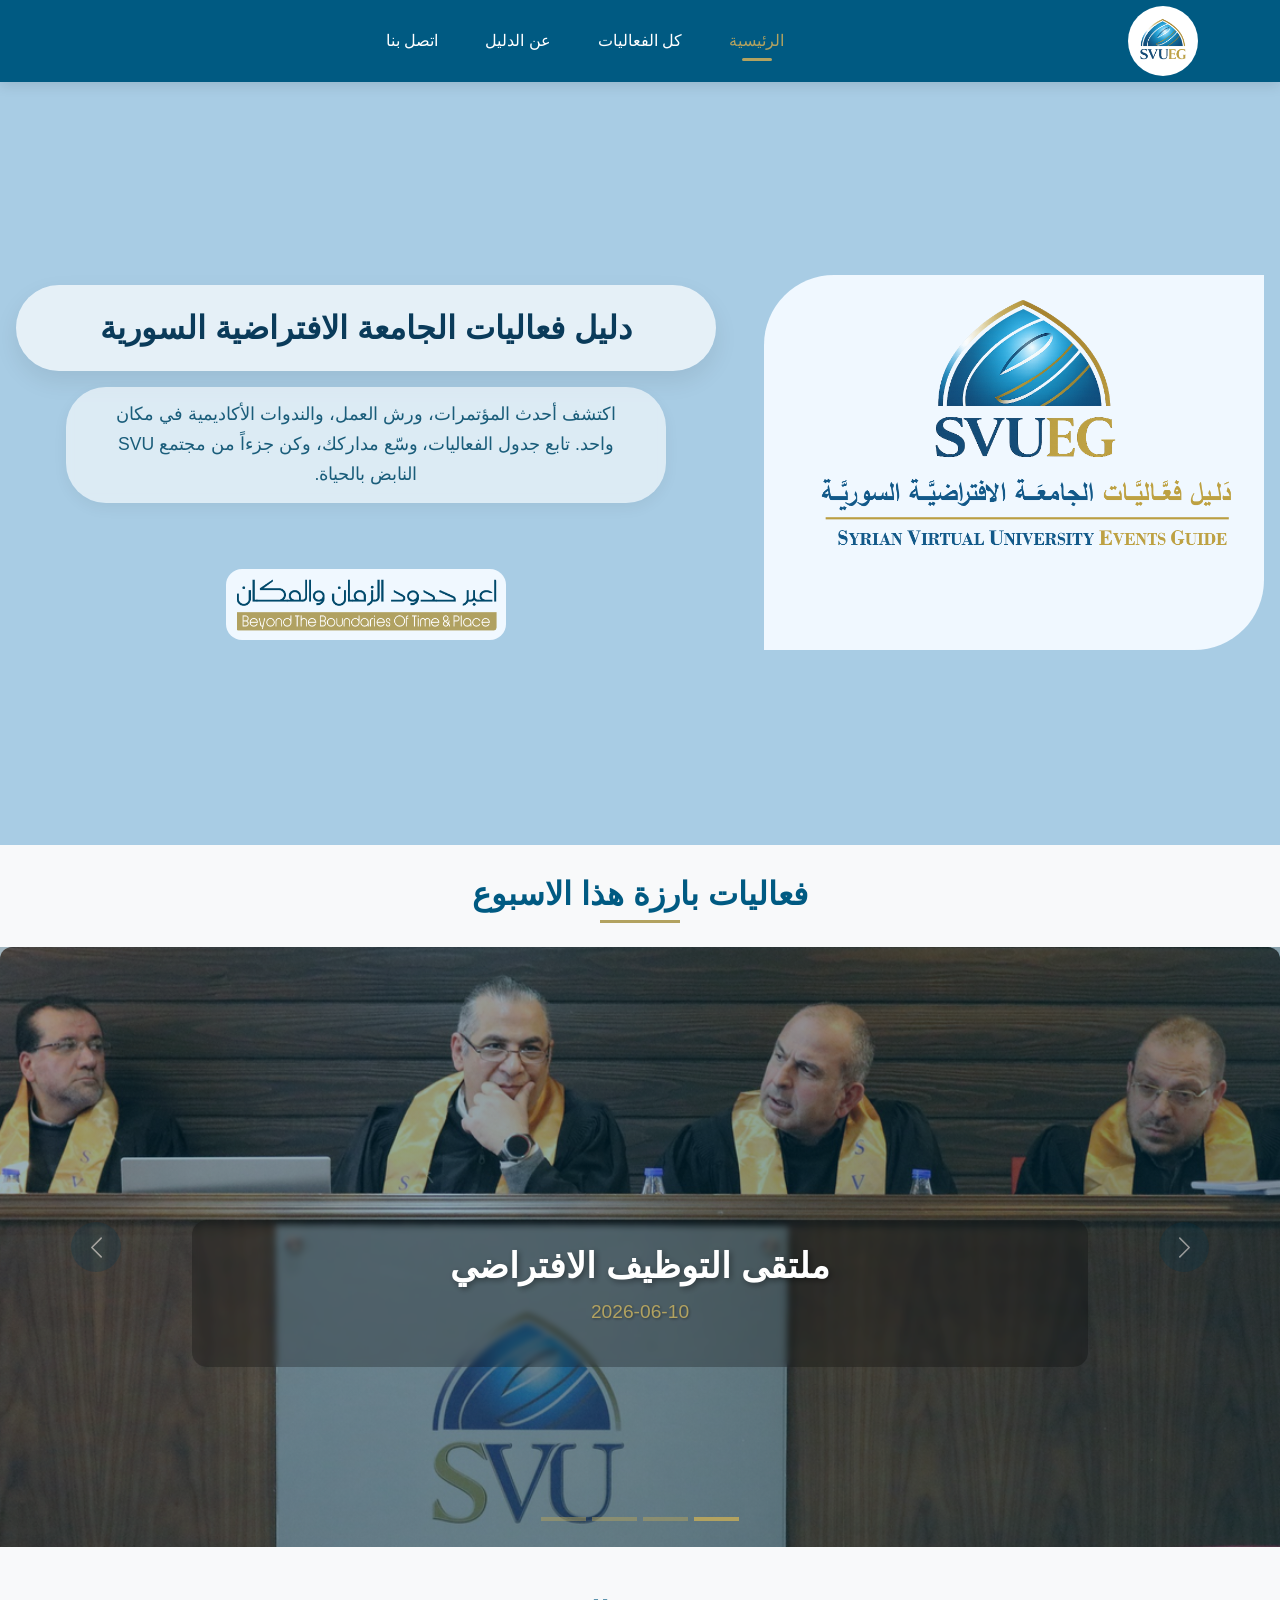
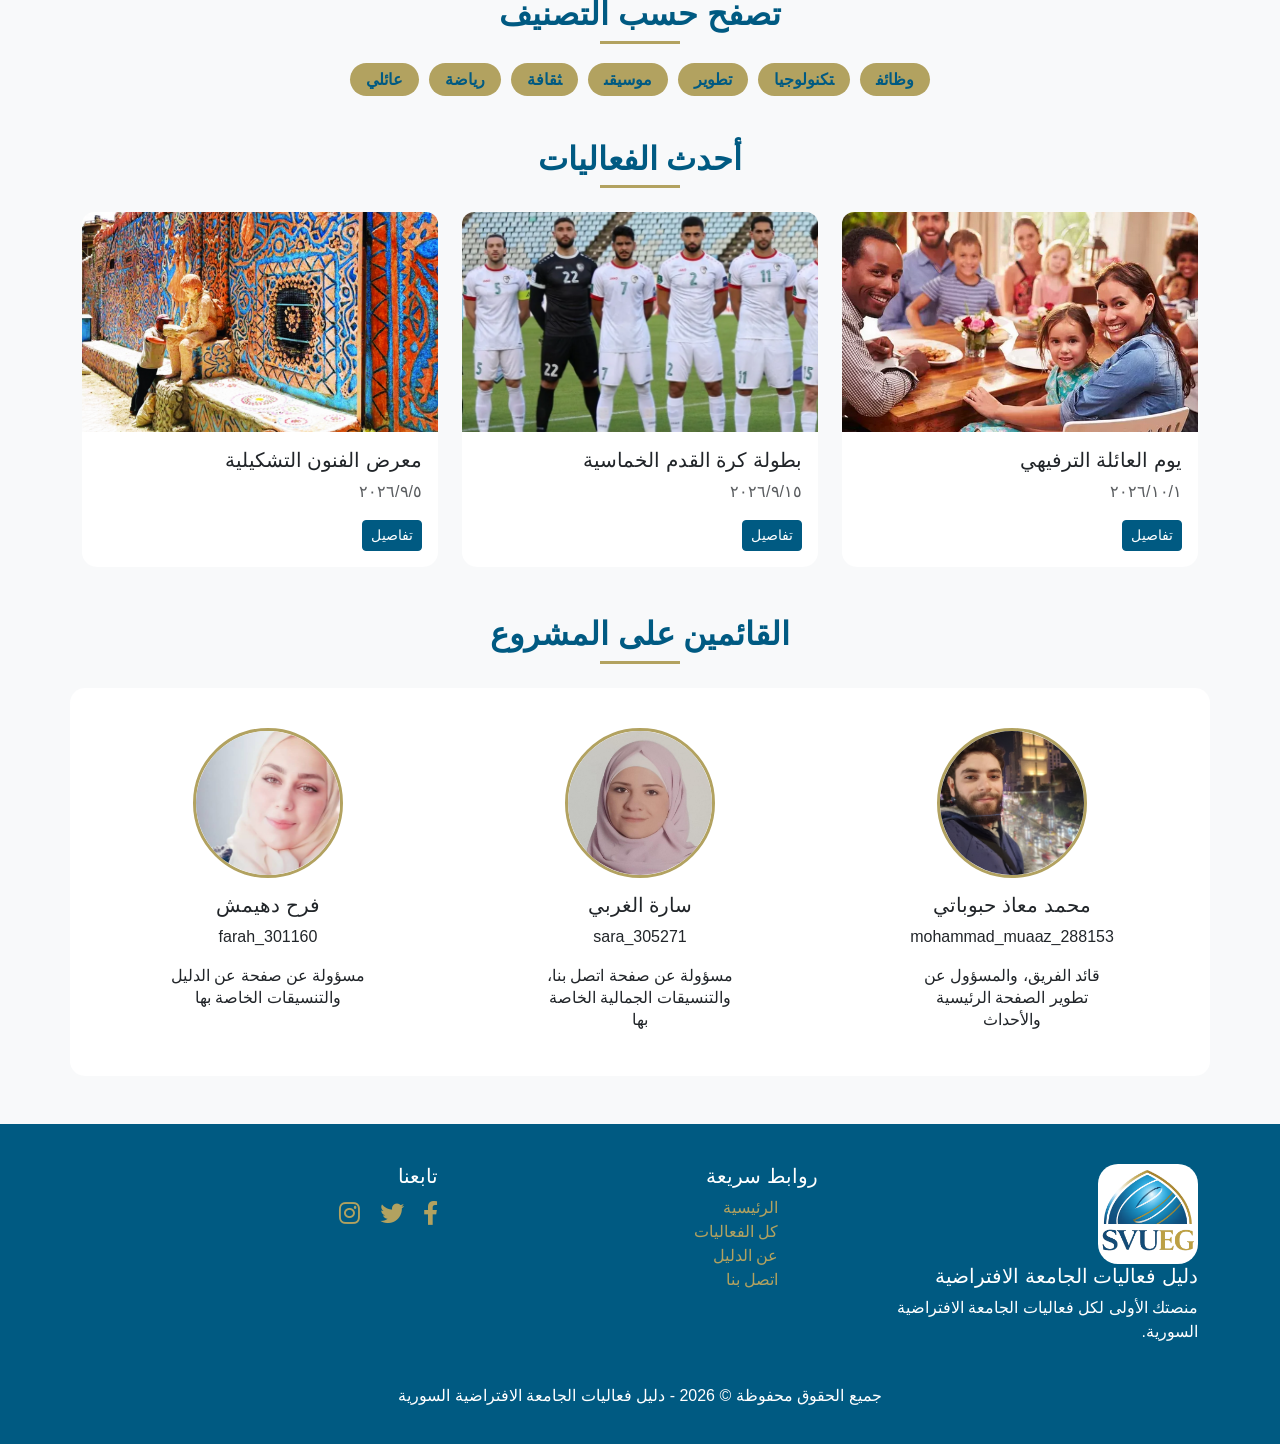
==== index.html @ c6407d6e "Add all project files" ====
<!doctype html>
<html lang="ar" dir="rtl">
  <head>
    <meta charset="UTF-8" />
    <meta name="viewport" content="width=device-width, initial-scale=1.0" />
    <title>دليل فعاليات الجامعة الافتراضية | الرئيسية</title>
    <link rel="icon" href="assets/img/SVUEG.ico" />

    <link
      href="https://cdn.jsdelivr.net/npm/bootstrap@5.3.0-alpha1/dist/css/bootstrap.min.css"
      rel="stylesheet"
    />
    <link
      rel="stylesheet"
      href="https://cdnjs.cloudflare.com/ajax/libs/font-awesome/6.0.0/css/all.min.css"
    />
    <link rel="stylesheet" href="assets/css/styles.css" />
    <style>

      /* style for hero section */
      .hero-fixed-section {
        min-height: 85vh;
        background-color: rgb(168, 204, 228);
        display: flex;
        align-items: center;
        justify-content: center;
        padding: 2rem 1rem;
      }

      .hero-content-wrapper {
        width: 100%;
        max-width: 1400px;
        margin: 0 auto;
        display: flex;
        align-items: center;
        justify-content: center;
        gap: 3rem;
        flex-wrap: wrap;
      }

      .hero-logo-img {
        width: 100%;
        max-width: 500px;
        height: auto;
        object-fit: contain;
        flex-shrink: 0;
        background-color: aliceblue;
        border-top-left-radius: 70px;
        border-bottom-right-radius: 70px;
      }

      .hero-text-container {
        flex: 1;
        min-width: 280px;
        text-align: center;
        display: flex;
        flex-direction: column;
        align-items: center;
      }

      .hero-text-tagline {
        font-size: clamp(1.3rem, 4vw, 2rem);
        font-weight: 700;
        color: #0a3b5a;
        background: rgba(255, 255, 255, 0.7);
        backdrop-filter: blur(8px);
        padding: clamp(0.8rem, 2vw, 1.2rem) clamp(1rem, 3vw, 2rem);
        border-radius: 48px;
        line-height: 1.5;
        margin-bottom: 1rem;
        box-shadow: 0 10px 25px rgba(0, 0, 0, 0.08);
        width: 100%;
      }

      .hero-text-subtitle {
        font-size: clamp(0.85rem, 2.5vw, 1.1rem);
        font-weight: 500;
        color: #1a5d7a;
        background: rgba(255, 255, 255, 0.6);
        backdrop-filter: blur(4px);
        padding: clamp(0.6rem, 1.5vw, 0.8rem) clamp(1rem, 2.5vw, 1.8rem);
        border-radius: 40px;
        line-height: 1.7;
        width: 100%;
        max-width: 600px;
        box-shadow: 0 5px 15px rgba(0, 0, 0, 0.05);
      }

      .hero-slogan-img {
        background-color: aliceblue;
        width: 100%;
        max-width: 280px;
        height: auto;
        margin-top: 50px;
        padding: 0.5rem;
        border-radius: 16px;
      }

      /* responsive for tablets */
      @media (max-width: 992px) {
        .hero-content-wrapper {
          gap: 2rem;
        }
        .hero-logo-img {
          max-width: 380px;
        }
      }

      /* responsive for phones */
      @media (max-width: 768px) {
        .hero-fixed-section {
          min-height: auto;
          padding: 3rem 1rem;
        }
        .hero-content-wrapper {
          flex-direction: column;
          gap: 1.5rem;
        }
        .hero-logo-img {
          max-width: 350px;
        }
        .hero-text-container {
          width: 100%;
        }
        .hero-text-tagline {
          backdrop-filter: blur(4px);
        }
        .hero-slogan-img {
          max-width: 200px;
          margin-top: 30px;
        }
      }

      /* for small phones */
      @media (max-width: 480px) {
        .hero-logo-img {
          max-width: 280px;
        }
        .hero-slogan-img {
          max-width: 160px;
          margin-top: 20px;
        }
      }

      /* for landscape mode */
      @media (max-height: 600px) and (orientation: landscape) {
        .hero-fixed-section {
          min-height: auto;
          padding: 2rem;
        }
        .hero-content-wrapper {
          gap: 1rem;
        }
        .hero-logo-img {
          max-width: 180px;
        }
        .hero-slogan-img {
          margin-top: 15px;
        }
      }
    </style>
  </head>
  
  <body style="padding-top: 80px">
    <header style="position: fixed; z-index: 1000; top: 0; width: 100%">
      <nav class="navbar navbar-expand-lg">
        <div class="container">
          <a class="navbar-brand" href="index.html">
            <div
              style="
                width: 70px;
                height: 70px;
                background: white;
                border-radius: 50%;
                display: flex;
                align-items: center;
                justify-content: center;
              "
            >
              <img
                src="assets/img/SVUEG_Logo1.png"
                alt="شعار الجامعة"
                style="width: 50px"
              />
            </div>
          </a>

          <button
            class="navbar-toggler"
            type="button"
            data-bs-toggle="collapse"
            data-bs-target="#navbarNav"
          >
            <span class="navbar-toggler-icon"></span>
          </button>
          <div class="collapse navbar-collapse" id="navbarNav">
            <ul class="navbar-nav mb-2 mb-lg-0">
              <li class="nav-item">
                <a class="nav-link active" href="index.html">الرئيسية</a>
              </li>
              <li class="nav-item">
                <a class="nav-link" href="events.html">كل الفعاليات</a>
              </li>
              <li class="nav-item">
                <a class="nav-link" href="about.html">عن الدليل</a>
              </li>
              <li class="nav-item">
                <a class="nav-link" href="contact.html">اتصل بنا</a>
              </li>
            </ul>
          </div>
        </div>
      </nav>
    </header>

    <main>
      <!-- hero section with logo and text -->
      <section class="hero-fixed-section">
        <div class="hero-content-wrapper">
          <img
            src="assets/img/SVUEG_MainLogo.png"
            alt="شعار الجامعة"
            class="hero-logo-img"
          />

          <div class="hero-text-container">
            <p class="hero-text-tagline">
              دليل فعاليات الجامعة الافتراضية السورية
            </p>
            <p class="hero-text-subtitle">
              اكتشف أحدث المؤتمرات، ورش العمل، والندوات الأكاديمية في مكان واحد.
              تابع جدول الفعاليات، وسّع مداركك، وكن جزءاً من مجتمع SVU النابض
              بالحياة.
            </p>
            <img
              class="hero-slogan-img"
              src="assets/img/slogn.png"
              alt="شعار اعبر حدود الزمان والمكان"
            />
          </div>
        </div>
      </section>
      

      <!-- slider for featured events -->
      <section class="hero-slider-section" style="margin-top: 30px">
        <h2 class="section-title text-center mb-4">
          فعاليات بارزة هذا الاسبوع
        </h2>

        <div id="eventsCarousel" class="carousel slide" data-bs-ride="carousel">
          <div class="carousel-indicators" id="sliderIndicators"></div>
          <div class="carousel-inner" id="sliderItems"></div>
          <button
            class="carousel-control-prev"
            type="button"
            data-bs-target="#eventsCarousel"
            data-bs-slide="prev"
          >
            <span class="carousel-control-prev-icon" aria-hidden="true"></span>
          </button>
          <button
            class="carousel-control-next"
            type="button"
            data-bs-target="#eventsCarousel"
            data-bs-slide="next"
          >
            <span class="carousel-control-next-icon" aria-hidden="true"></span>
          </button>
        </div>
      </section>

      <!-- category badges section -->
      <section class="container my-5">
        <h2 class="section-title text-center mb-4">تصفح حسب التصنيف</h2>
        <div class="text-center" id="categoriesBadges"></div>
      </section>

      <!-- latest events grid -->
      <section class="container my-5">
        <h2 class="section-title text-center mb-4">أحدث الفعاليات</h2>
        <div class="row g-4" id="latestEventsGrid"></div>
      </section>

      <section class="container my-5">
        <h2 class="section-title text-center mb-4">القائمين على المشروع</h2>
        <div class="row g-4">
           
      <div class="card mt-4 p-4">
        <div class="row text-center mt-3">
          <div class="col-md-4">
            <img
              src="assets/img/partners/mohammad_muaaz_288153.png"
              alt="mohammad_muaaz img"
              class="team-img"
            />
            <h5>محمد معاذ حبوباتي</h5>
            <p>mohammad_muaaz_288153</p>
            <p
              style="
                line-height: 1.4;
                max-width: 200px;
                margin: 0 auto;
                margin-bottom: 20px;
              "
            >
              قائد الفريق، والمسؤول عن تطوير الصفحة الرئيسية والأحداث
            </p>
          </div>

          <div class="col-md-4">
            <img
              src="assets/img/partners/sara_305271.jpg"
              alt="sara img"
              class="team-img"
            />
            <h5>سارة الغربي</h5>
            <p>sara_305271</p>
            <p
              style="
                line-height: 1.4;
                max-width: 200px;
                margin: 0 auto;
                margin-bottom: 20px;
              "
            >
              مسؤولة عن صفحة اتصل بنا، والتنسيقات الجمالية الخاصة بها
            </p>
          </div>

          <div class="col-md-4">
            <img
              src="assets/img/partners/farah_301160.jpg"
              alt="farah img"
              class="team-img"
            />
            <h5>فرح دهيمش</h5>
            <p>farah_301160</p>
            <p
              style="
                line-height: 1.4;
                max-width: 200px;
                margin: 0 auto;
                margin-bottom: 20px;
              "
            >
              مسؤولة عن صفحة عن الدليل والتنسيقات الخاصة بها
            </p>
          </div>
        </div>
      </div>

        </div>
      </section>
      
    </main>

    <!-- footer -->
    <footer class="footer mt-auto">
      <div class="container">
        <div class="row">
          <div class="col-md-4">
            <img
              src="./assets/img/SVUEG_Logo.png"
              alt="SVUEG_Logo"
              style="height: 100px; border-radius: 20%"
            />
            <h5>دليل فعاليات الجامعة الافتراضية</h5>
            <p>منصتك الأولى لكل فعاليات الجامعة الافتراضية السورية.</p>
          </div>
          <div class="col-md-4">
            <h5>روابط سريعة</h5>
            <ul class="list-unstyled">
              <li><a href="index.html">الرئيسية</a></li>
              <li><a href="events.html">كل الفعاليات</a></li>
              <li><a href="about.html">عن الدليل</a></li>
              <li><a href="contact.html">اتصل بنا</a></li>
            </ul>
          </div>
          <div class="col-md-4">
            <h5>تابعنا</h5>
            <div class="social-icons">
              <a href="#"><i class="fab fa-facebook-f"></i></a>
              <a href="#"><i class="fab fa-twitter"></i></a>
              <a href="#"><i class="fab fa-instagram"></i></a>
            </div>
          </div>
        </div>
        <div class="footer-bottom text-center mt-4">
          <p>
            جميع الحقوق محفوظة © 2026 - دليل فعاليات الجامعة الافتراضية السورية
          </p>
        </div>
      </div>
    </footer>

    <script src="https://cdn.jsdelivr.net/npm/bootstrap@5.3.0-alpha1/dist/js/bootstrap.bundle.min.js"></script>
    <script src="https://code.jquery.com/jquery-3.6.0.min.js"></script>
    <script src="assets/js/main.js"></script>
    <script>
      // load everything when page ready
      $(document).ready(() => {
        if (typeof loadSliderAndLatestEvents === "function")
          loadSliderAndLatestEvents();
        if (typeof loadCategories === "function") loadCategories();
      });
    </script>

    <!-- scroll to top button -->
    <div
      id="backBtn"
      onclick="window.scrollTo(0, 0)"
      style="
        z-index: 100;
        position: fixed;
        bottom: 30px;
        left: 30px;
        width: 50px;
        height: 50px;
        background: #0a3b5a;
        color: white;
        border-radius: 50%;
        display: none;
        align-items: center;
        justify-content: center;
        cursor: pointer;
        font-size: 30px;
      "
    >
      ↑
    </div>

    <script>
      // show/hide scroll button
      var btn = document.getElementById("backBtn");

      window.onscroll = function () {
        if (document.documentElement.scrollTop > 300) {
          btn.style.display = "flex";
        } else {
          btn.style.display = "none";
        }
      };
    </script>
  </body>
</html>
---- assets/css/styles.css ----
:root {
  --primary-color: #005a82;
  --accent-color: #b2a260;
  --text-light: #ffffff;
  --text-dark: #333333;
  --bg-light: #f8f9fa;
}

body {
  font-family: "Tajawal", "Segoe UI", sans-serif;
  color: var(--text-dark);
  background-color: var(--bg-light);
  display: flex;
  flex-direction: column;
  min-height: 100vh;
}

.navbar {
  background-color: var(--primary-color);
  box-shadow: 0 4px 12px rgba(0, 0, 0, 0.1);
  padding: 6px 0;
}

.navbar .container {
  position: relative;
  display: flex;
  align-items: center;
  justify-content: space-between;
}

.navbar-collapse {
  flex-grow: 1;
  display: flex;
  justify-content: center;
}

@media (min-width: 992px) {
  .navbar-nav {
    display: flex;
    justify-content: center;
    gap: 5px;
  }

  .navbar-nav.ms-auto {
    margin-right: 0 !important;
  }
}

.navbar-nav {
  gap: 15px;
}

@media (min-width: 992px) {
  .navbar-nav {
    gap: 15px;
  }
}

.navbar-brand {
  margin: 0;
  padding: 0;
}

.navbar-brand img {
  transition: transform 0.3s ease;
}

.navbar-brand img:hover {
  transform: scale(1.05);
}

.navbar-brand,
.nav-link {
  color: var(--text-light) !important;
  font-weight: 500;
  transition: color 0.3s ease;
}

.nav-link {
  padding: 8px 16px !important;
  border-radius: 8px;
  position: relative;
}

.nav-link:hover,
.nav-link.active {
  color: var(--accent-color) !important;
}

.nav-link.active::after {
  content: "";
  position: absolute;
  bottom: 0;
  right: 50%;
  transform: translateX(50%);
  width: 30px;
  height: 3px;
  background-color: var(--accent-color);
  border-radius: 2px;
}

.navbar-toggler {
  border-color: var(--accent-color);
  background-color: transparent;
  position: relative;
  z-index: 10;
}

.navbar-toggler-icon {
  background-image: url("data:image/svg+xml,%3csvg xmlns='http://www.w3.org/2000/svg' viewBox='0 0 30 30'%3e%3cpath stroke='%23b2a260' stroke-linecap='round' stroke-miterlimit='10' stroke-width='2' d='M4 7h22M4 15h22M4 23h22'/%3e%3c/svg%3e");
}

.navbar-toggler:focus {
  box-shadow: 0 0 0 2px var(--accent-color);
}

@media (max-width: 991px) {
  .navbar-collapse {
    margin-top: 15px;
    padding-top: 10px;
    border-top: 1px solid rgba(255, 255, 255, 0.2);
    text-align: center;
  }

  .navbar-nav {
    gap: 5px;
    text-align: center;
  }

  .nav-link {
    text-align: center;
    padding: 12px !important;
    display: inline-block;
  }

  .nav-link.active::after {
    display: none;
  }

  .navbar-collapse {
    justify-content: center;
  }
}

.section-title {
  color: var(--primary-color);
  font-weight: 700;
  position: relative;
  padding-bottom: 10px;
}

.section-title:after {
  content: "";
  position: absolute;
  bottom: 0;
  right: 50%;
  transform: translateX(50%);
  width: 80px;
  height: 3px;
  background-color: var(--accent-color);
}

.btn-primary {
  background-color: var(--primary-color);
  border-color: var(--primary-color);
}

.btn-primary:hover {
  background-color: #002a3a;
  border-color: #002a3a;
}

.text-gold {
  color: var(--accent-color);
}

.card {
  border: none;
  border-radius: 15px;
  transition:
    transform 0.3s ease,
    box-shadow 0.3s ease;
}

.card:hover {
  transform: translateY(-5px);
  box-shadow: 0 12px 20px rgba(0, 0, 0, 0.1);
}

.event-card img,
.carousel-item img {
  object-fit: cover;
  height: 220px;
  width: 100%;
  border-radius: 12px 12px 0 0;
}

.footer {
  background-color: var(--primary-color);
  color: var(--text-light);
  padding: 40px 0 20px;
  margin-top: 50px;
}

.footer a {
  color: var(--accent-color);
  text-decoration: none;
}

.footer a:hover {
  color: #d4c28c;
}

.social-icons a {
  display: inline-block;
  margin-left: 15px;
  font-size: 1.5rem;
}

.badge-category {
  background-color: var(--accent-color);
  color: var(--primary-color);
  font-weight: bold;
  padding: 8px 16px;
  margin: 5px;
  border-radius: 30px;
  cursor: pointer;
  transition: all 0.2s;
}

.badge-category:hover {
  background-color: var(--primary-color);
  color: var(--accent-color);
}

.hero-slider-section {
  margin-bottom: 2rem;
}

.carousel {
  height: 600px;
  max-height: 70vh;
}

.carousel-item {
  position: relative;
  height: 600px;
  max-height: 70vh;
}

.carousel-item img {
  height: 100%;
  width: 100%;
  object-fit: cover;
}

.carousel-item::before {
  content: "";
  position: absolute;
  top: 0;
  left: 0;
  right: 0;
  bottom: 0;
  background: linear-gradient(
    135deg,
    rgba(0, 53, 76, 0.35) 0%,
    rgba(0, 53, 76, 0.5) 100%
  );
  z-index: 1;
  border-radius: 0;
}

.carousel-item img {
  filter: brightness(0.95) contrast(1.05);
}

.carousel-caption {
  z-index: 2;
  bottom: 30%;
  text-align: center;
  background: rgba(0, 0, 0, 0.25);
  backdrop-filter: blur(3px);
  border-radius: 15px;
  padding: 25px 35px;
  max-width: 70%;
  margin: 0 auto;
  left: 15%;
  right: 15%;
}

.carousel-caption h3 {
  font-size: 2.2rem;
  font-weight: 700;
  color: #ffffff;
  text-shadow: 2px 2px 6px rgba(0, 0, 0, 0.4);
  margin-bottom: 10px;
}

.carousel-caption p {
  font-size: 1.2rem;
  color: var(--accent-color);
  font-weight: 500;
  text-shadow: 1px 1px 3px rgba(0, 0, 0, 0.4);
}

.carousel-indicators button {
  background-color: var(--accent-color) !important;
  width: 45px !important;
  height: 4px !important;
  border-radius: 5px;
  margin: 0 5px;
}

.carousel-control-prev-icon,
.carousel-control-next-icon {
  background-color: rgba(0, 53, 76, 0.5);
  border-radius: 50%;
  padding: 25px;
  background-size: 50%;
}

.carousel-control-prev-icon:hover,
.carousel-control-next-icon:hover {
  background-color: rgba(178, 162, 96, 0.7);
}

@media (max-width: 768px) {
  .carousel,
  .carousel-item {
    height: 400px;
    max-height: 50vh;
  }

  .carousel-caption {
    padding: 12px 18px;
    max-width: 90%;
    left: 5%;
    right: 5%;
    bottom: 25%;
  }

  .carousel-caption h3 {
    font-size: 1.3rem;
  }

  .carousel-caption p {
    font-size: 0.9rem;
  }

  .carousel-control-prev-icon,
  .carousel-control-next-icon {
    padding: 15px;
  }
}

@media (max-width: 480px) {
  .carousel,
  .carousel-item {
    height: 300px;
    max-height: 45vh;
  }

  .carousel-caption {
    padding: 8px 12px;
  }

  .carousel-caption h3 {
    font-size: 1rem;
  }

  .carousel-caption p {
    font-size: 0.8rem;
  }
}

.team-img {
  width: 150px;
  height: 150px;
  border-radius: 50%;
  object-fit: cover;
  border: 3px solid var(--accent-color);
  margin-bottom: 15px;
  transition: transform 0.3s ease;
}

.team-img:hover {
  transform: scale(1.05);
  border-color: var(--primary-color);
}
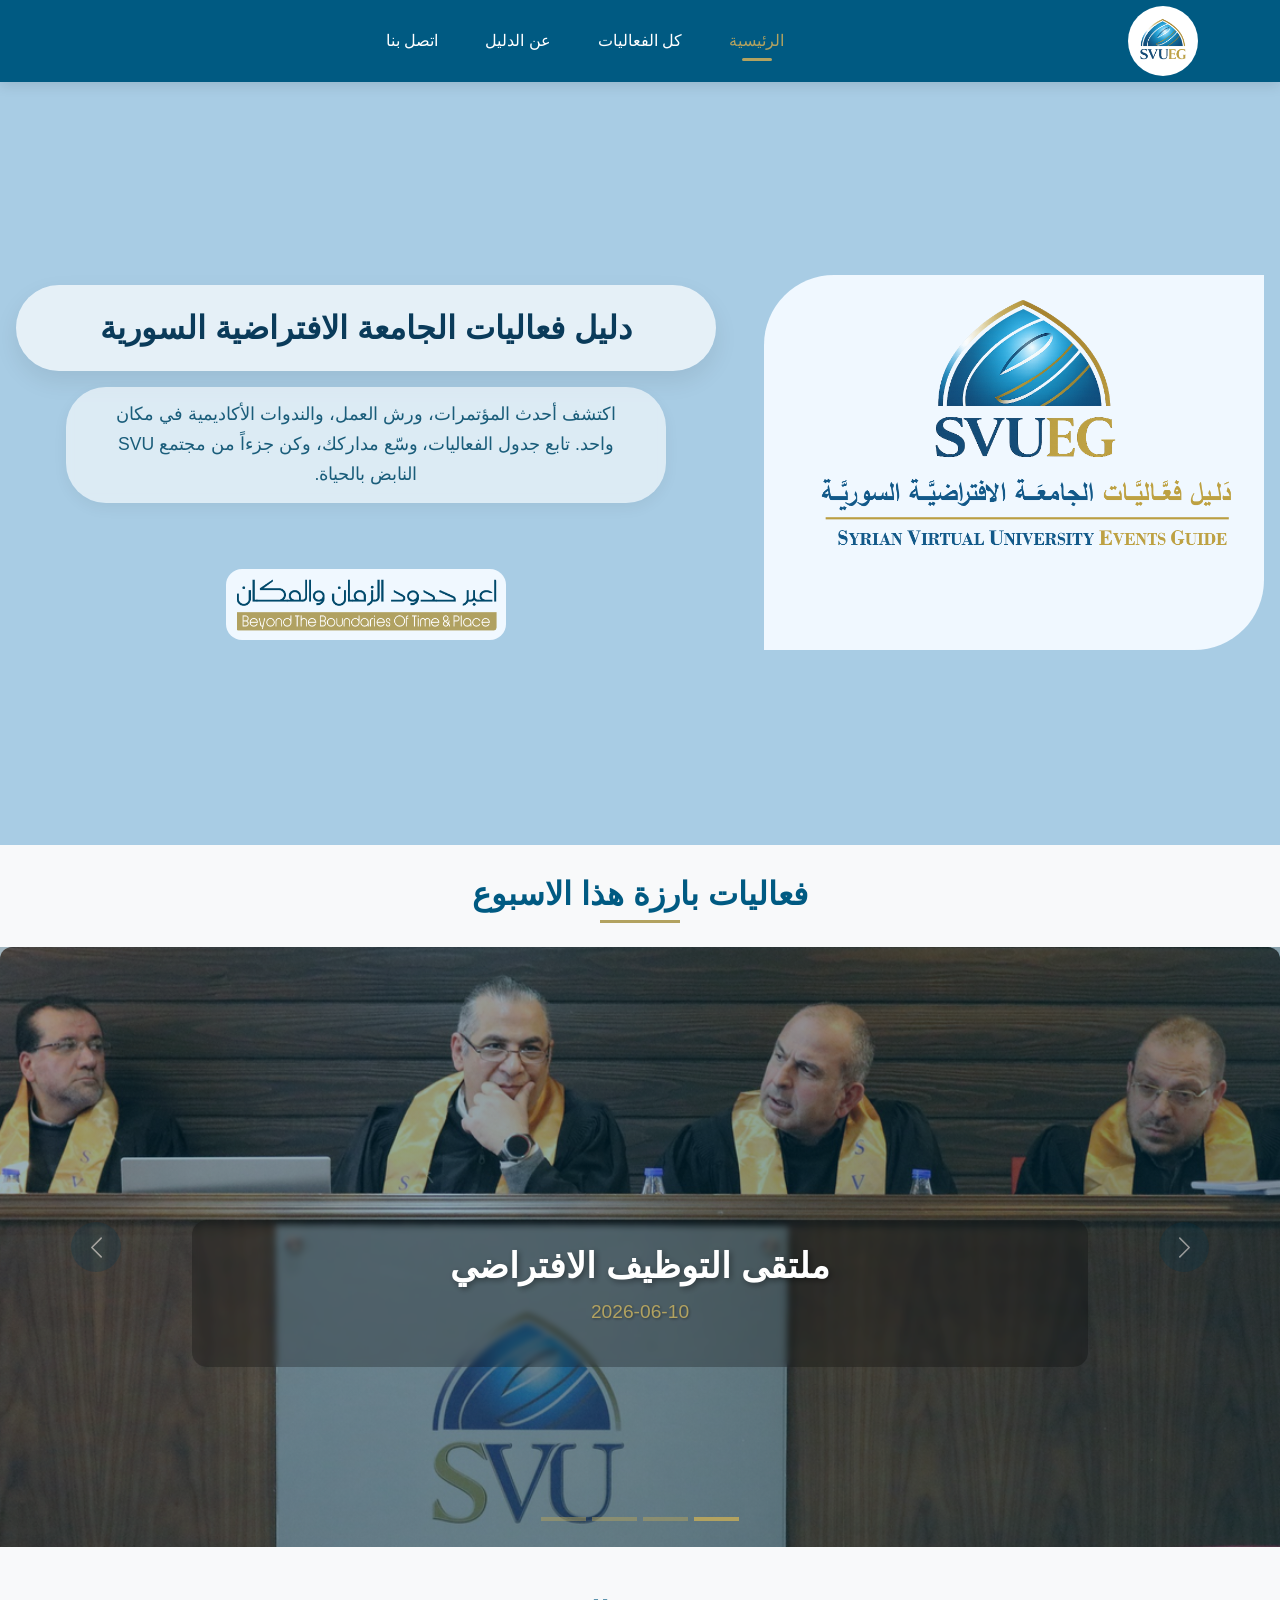
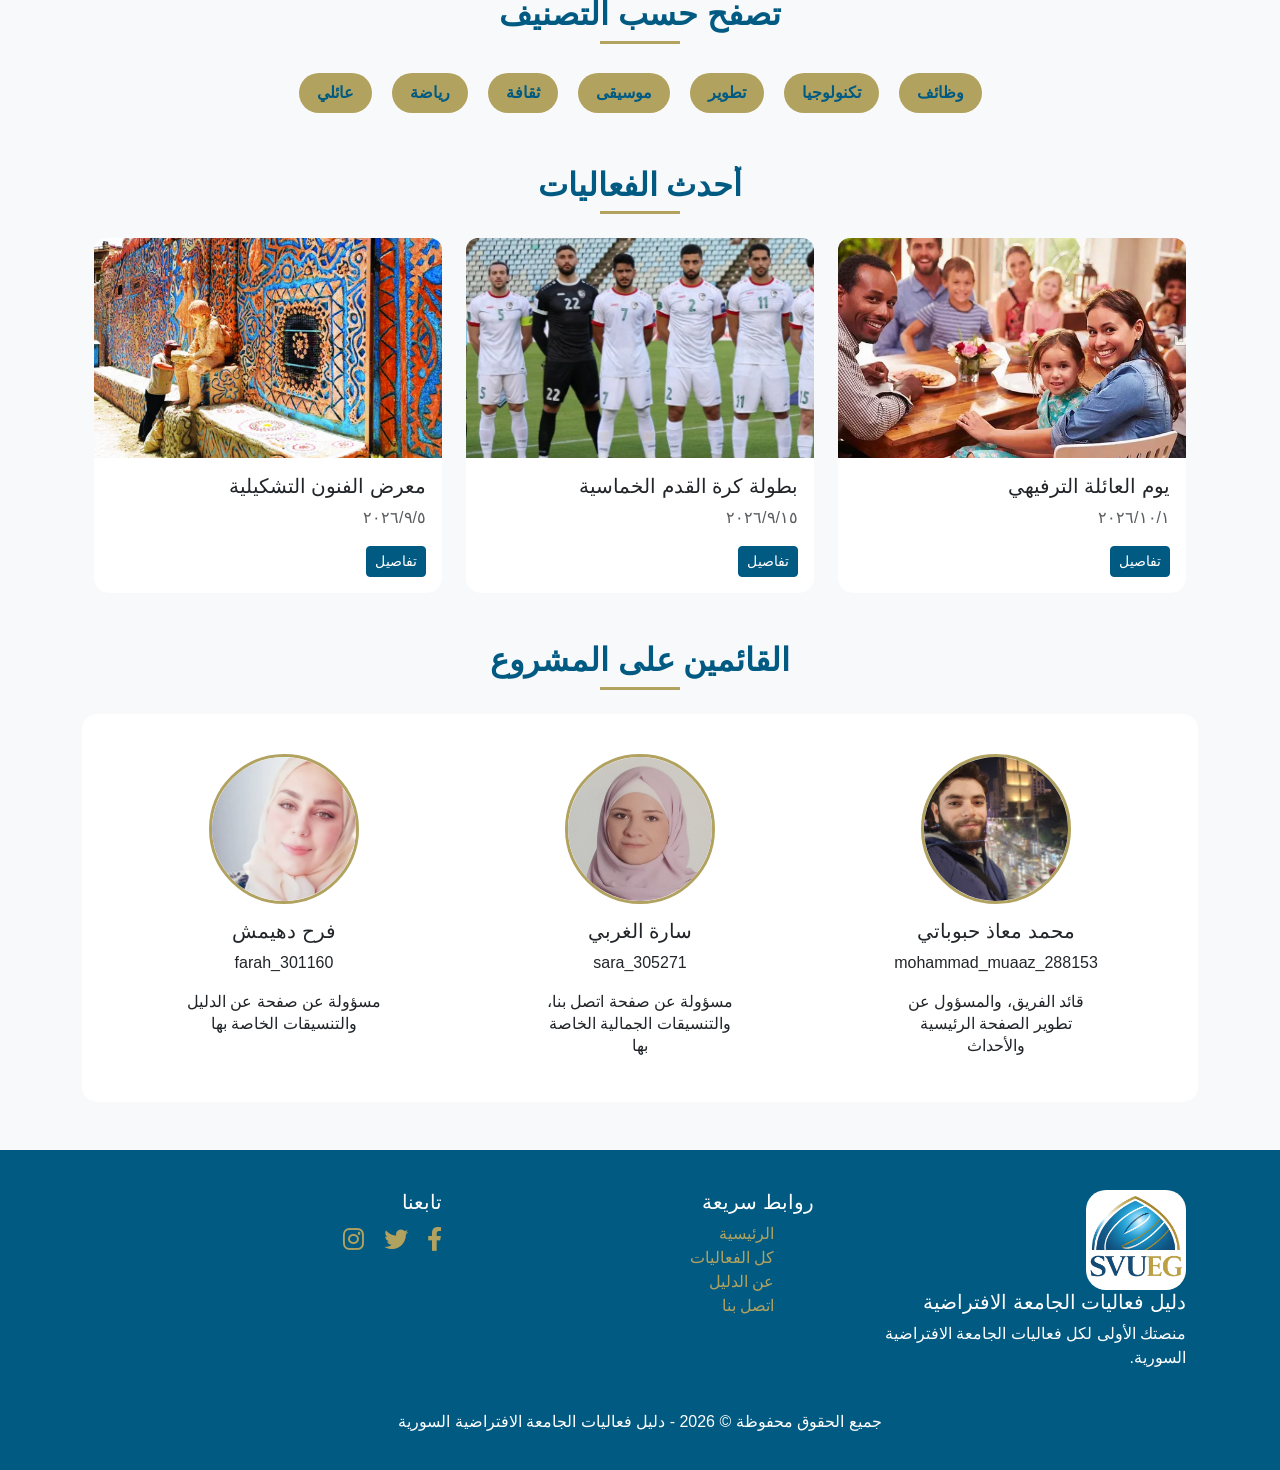
==== commit bead12dd: "Edit Styles" ====
--- a/index.html
+++ b/index.html
@@ -247,7 +247,7 @@
         <h2 class="section-title text-center mb-4">
           فعاليات بارزة هذا الاسبوع
         </h2>
-
+        
         <div id="eventsCarousel" class="carousel slide" data-bs-ride="carousel">
           <div class="carousel-indicators" id="sliderIndicators"></div>
           <div class="carousel-inner" id="sliderItems"></div>
--- a/assets/css/styles.css
+++ b/assets/css/styles.css
@@ -4,6 +4,15 @@
   --text-light: #ffffff;
   --text-dark: #333333;
   --bg-light: #f8f9fa;
+}
+
+*{
+  max-width: 100%;
+  box-sizing: border-box;
+}
+
+html{
+  overflow-x: hidden !important;
 }
 
 body {
@@ -13,6 +22,15 @@
   display: flex;
   flex-direction: column;
   min-height: 100vh;
+  overflow-x: hidden !important
+}
+.container, .container-fluid, .row {
+  overflow-x: hidden !important;
+}
+
+.row {
+  margin-left: 0 !important;
+  margin-right: 0 !important;
 }
 
 .navbar {
@@ -386,4 +404,33 @@
 .team-img:hover {
   transform: scale(1.05);
   border-color: var(--primary-color);
+}
+
+#categoriesBadges {
+  display: flex;
+  flex-wrap: wrap;
+  justify-content: center;
+  gap: 10px;
+  width: 100%;
+  overflow-x: hidden;
+}
+
+.badge-category {
+  background-color: #b2a260;
+  color: #005a82;
+  font-weight: bold;
+  padding: 8px 18px;
+  border-radius: 40px;
+  cursor: pointer;
+  transition: all 0.2s;
+  white-space: nowrap;
+  display: inline-block;
+}
+
+@media (max-width: 480px) {
+  .badge-category {
+    padding: 6px 12px;
+    font-size: 13px;
+    white-space: nowrap;
+  }
 }
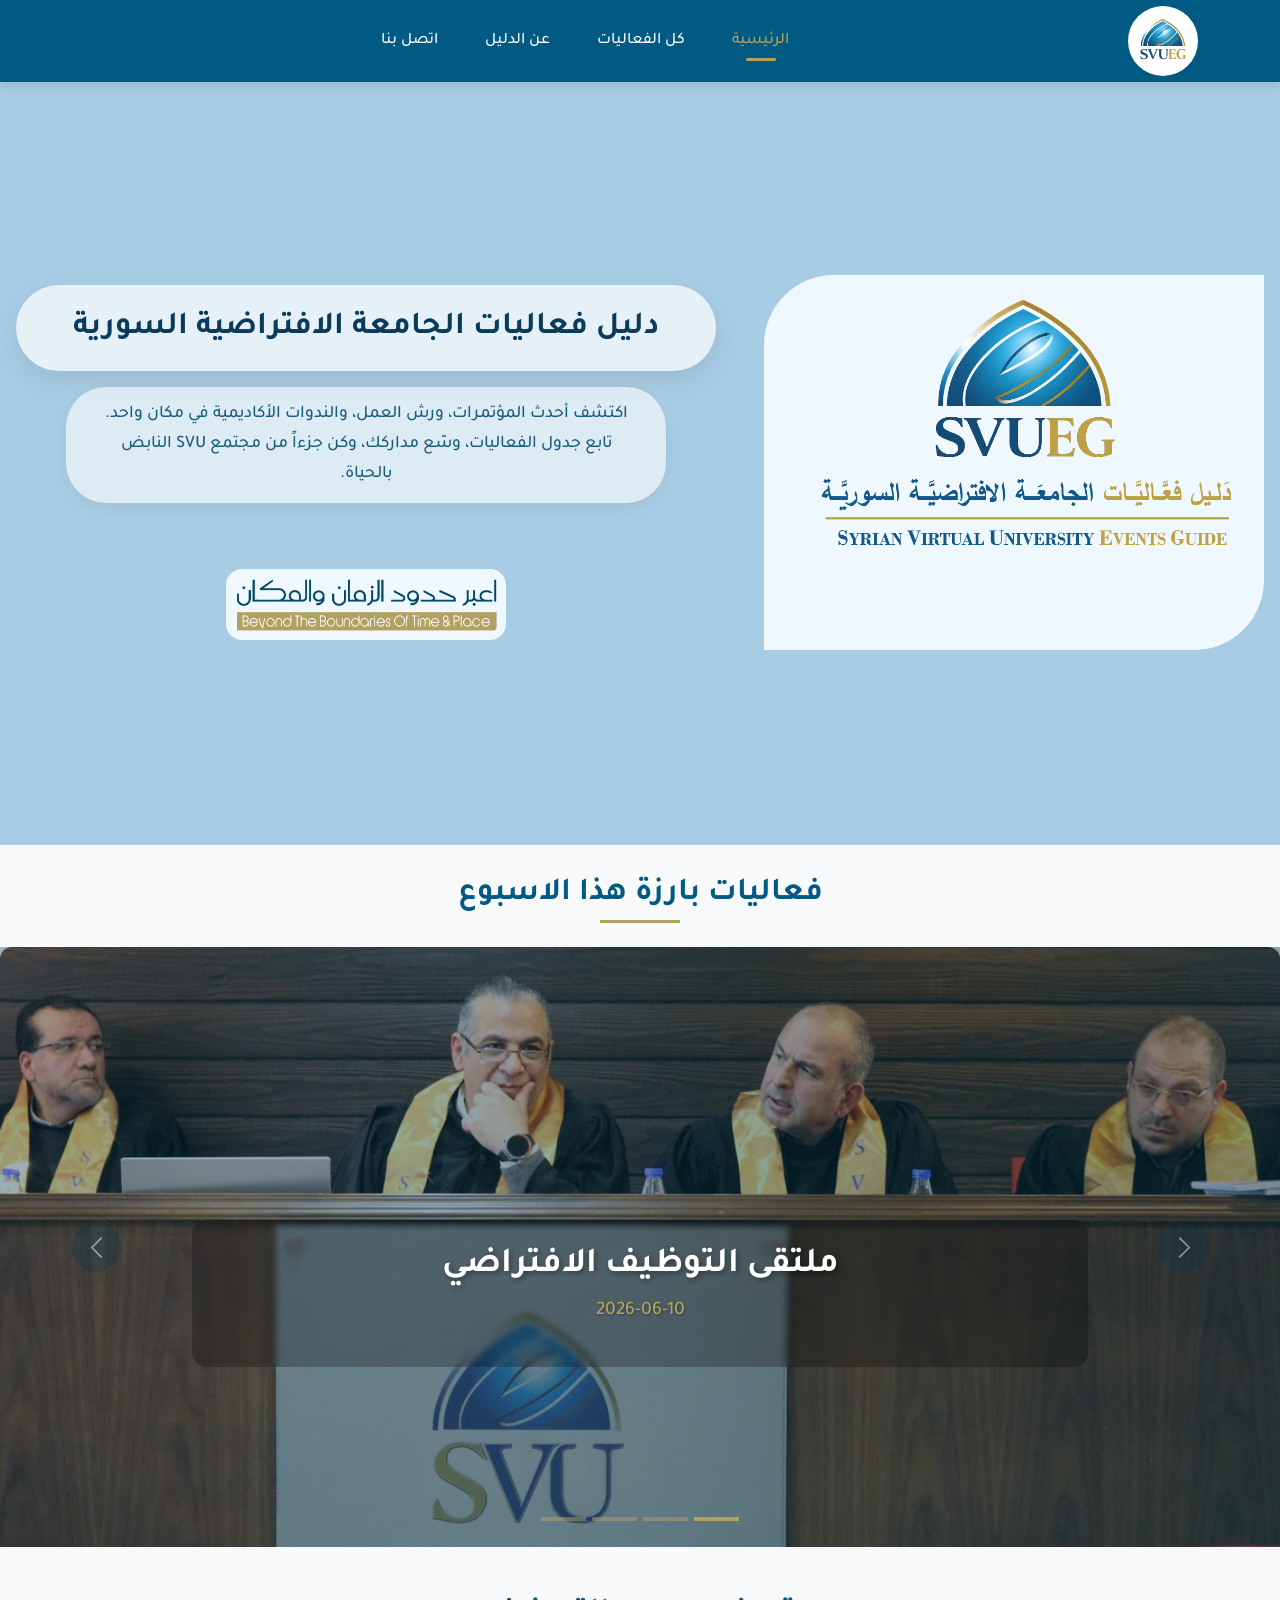
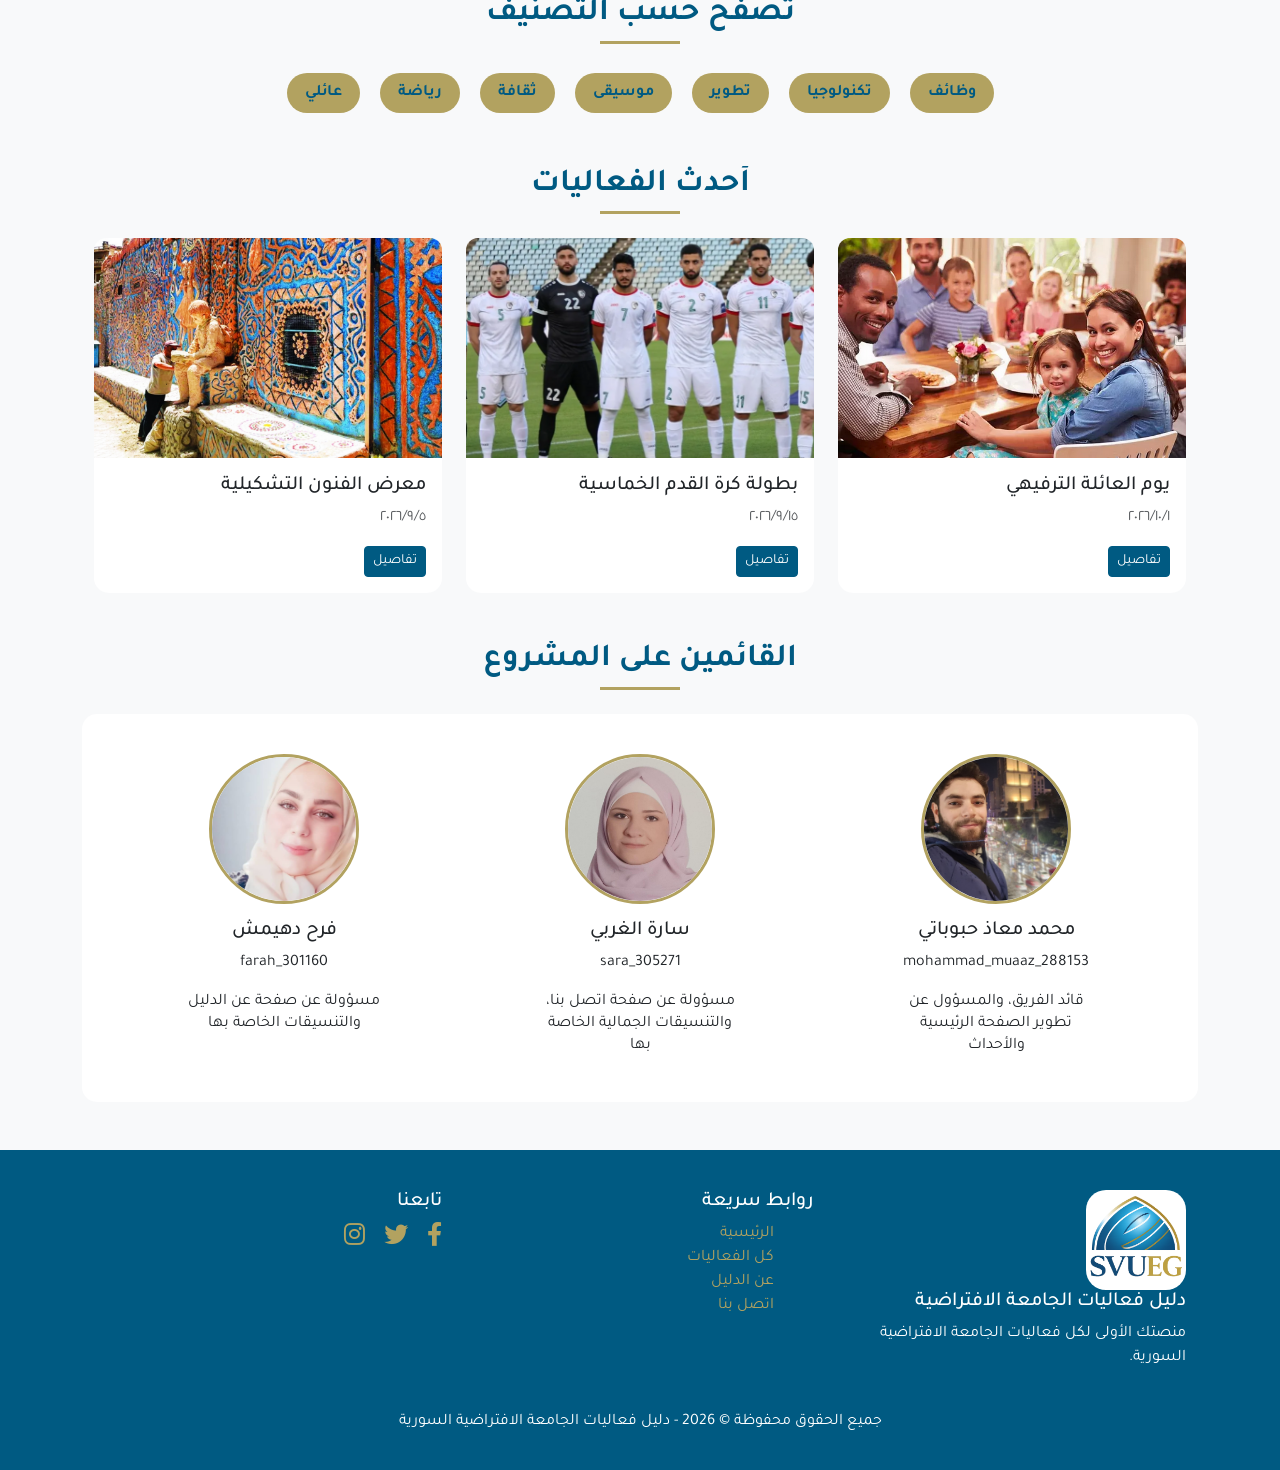
==== commit 6320c217: "Add Font" ====
--- a/index.html
+++ b/index.html
@@ -6,6 +6,10 @@
     <title>دليل فعاليات الجامعة الافتراضية | الرئيسية</title>
     <link rel="icon" href="assets/img/SVUEG.ico" />
 
+    <link
+      href="https://fonts.googleapis.com/css2?family=Tajawal:wght@400;500;700;800&display=swap"
+      rel="stylesheet"
+    />
     <link
       href="https://cdn.jsdelivr.net/npm/bootstrap@5.3.0-alpha1/dist/css/bootstrap.min.css"
       rel="stylesheet"
@@ -16,7 +20,6 @@
     />
     <link rel="stylesheet" href="assets/css/styles.css" />
     <style>
-
       /* style for hero section */
       .hero-fixed-section {
         min-height: 85vh;
@@ -160,7 +163,7 @@
       }
     </style>
   </head>
-  
+
   <body style="padding-top: 80px">
     <header style="position: fixed; z-index: 1000; top: 0; width: 100%">
       <nav class="navbar navbar-expand-lg">
@@ -240,14 +243,13 @@
           </div>
         </div>
       </section>
-      
 
       <!-- slider for featured events -->
       <section class="hero-slider-section" style="margin-top: 30px">
         <h2 class="section-title text-center mb-4">
           فعاليات بارزة هذا الاسبوع
         </h2>
-        
+
         <div id="eventsCarousel" class="carousel slide" data-bs-ride="carousel">
           <div class="carousel-indicators" id="sliderIndicators"></div>
           <div class="carousel-inner" id="sliderItems"></div>
@@ -285,74 +287,71 @@
       <section class="container my-5">
         <h2 class="section-title text-center mb-4">القائمين على المشروع</h2>
         <div class="row g-4">
-           
-      <div class="card mt-4 p-4">
-        <div class="row text-center mt-3">
-          <div class="col-md-4">
-            <img
-              src="assets/img/partners/mohammad_muaaz_288153.png"
-              alt="mohammad_muaaz img"
-              class="team-img"
-            />
-            <h5>محمد معاذ حبوباتي</h5>
-            <p>mohammad_muaaz_288153</p>
-            <p
-              style="
-                line-height: 1.4;
-                max-width: 200px;
-                margin: 0 auto;
-                margin-bottom: 20px;
-              "
-            >
-              قائد الفريق، والمسؤول عن تطوير الصفحة الرئيسية والأحداث
-            </p>
-          </div>
-
-          <div class="col-md-4">
-            <img
-              src="assets/img/partners/sara_305271.jpg"
-              alt="sara img"
-              class="team-img"
-            />
-            <h5>سارة الغربي</h5>
-            <p>sara_305271</p>
-            <p
-              style="
-                line-height: 1.4;
-                max-width: 200px;
-                margin: 0 auto;
-                margin-bottom: 20px;
-              "
-            >
-              مسؤولة عن صفحة اتصل بنا، والتنسيقات الجمالية الخاصة بها
-            </p>
-          </div>
-
-          <div class="col-md-4">
-            <img
-              src="assets/img/partners/farah_301160.jpg"
-              alt="farah img"
-              class="team-img"
-            />
-            <h5>فرح دهيمش</h5>
-            <p>farah_301160</p>
-            <p
-              style="
-                line-height: 1.4;
-                max-width: 200px;
-                margin: 0 auto;
-                margin-bottom: 20px;
-              "
-            >
-              مسؤولة عن صفحة عن الدليل والتنسيقات الخاصة بها
-            </p>
-          </div>
-        </div>
-      </div>
-
+          <div class="card mt-4 p-4">
+            <div class="row text-center mt-3">
+              <div class="col-md-4">
+                <img
+                  src="assets/img/partners/mohammad_muaaz_288153.png"
+                  alt="mohammad_muaaz img"
+                  class="team-img"
+                />
+                <h5>محمد معاذ حبوباتي</h5>
+                <p>mohammad_muaaz_288153</p>
+                <p
+                  style="
+                    line-height: 1.4;
+                    max-width: 200px;
+                    margin: 0 auto;
+                    margin-bottom: 20px;
+                  "
+                >
+                  قائد الفريق، والمسؤول عن تطوير الصفحة الرئيسية والأحداث
+                </p>
+              </div>
+
+              <div class="col-md-4">
+                <img
+                  src="assets/img/partners/sara_305271.jpg"
+                  alt="sara img"
+                  class="team-img"
+                />
+                <h5>سارة الغربي</h5>
+                <p>sara_305271</p>
+                <p
+                  style="
+                    line-height: 1.4;
+                    max-width: 200px;
+                    margin: 0 auto;
+                    margin-bottom: 20px;
+                  "
+                >
+                  مسؤولة عن صفحة اتصل بنا، والتنسيقات الجمالية الخاصة بها
+                </p>
+              </div>
+
+              <div class="col-md-4">
+                <img
+                  src="assets/img/partners/farah_301160.jpg"
+                  alt="farah img"
+                  class="team-img"
+                />
+                <h5>فرح دهيمش</h5>
+                <p>farah_301160</p>
+                <p
+                  style="
+                    line-height: 1.4;
+                    max-width: 200px;
+                    margin: 0 auto;
+                    margin-bottom: 20px;
+                  "
+                >
+                  مسؤولة عن صفحة عن الدليل والتنسيقات الخاصة بها
+                </p>
+              </div>
+            </div>
+          </div>
         </div>
       </section>
-      
     </main>
 
     <!-- footer -->
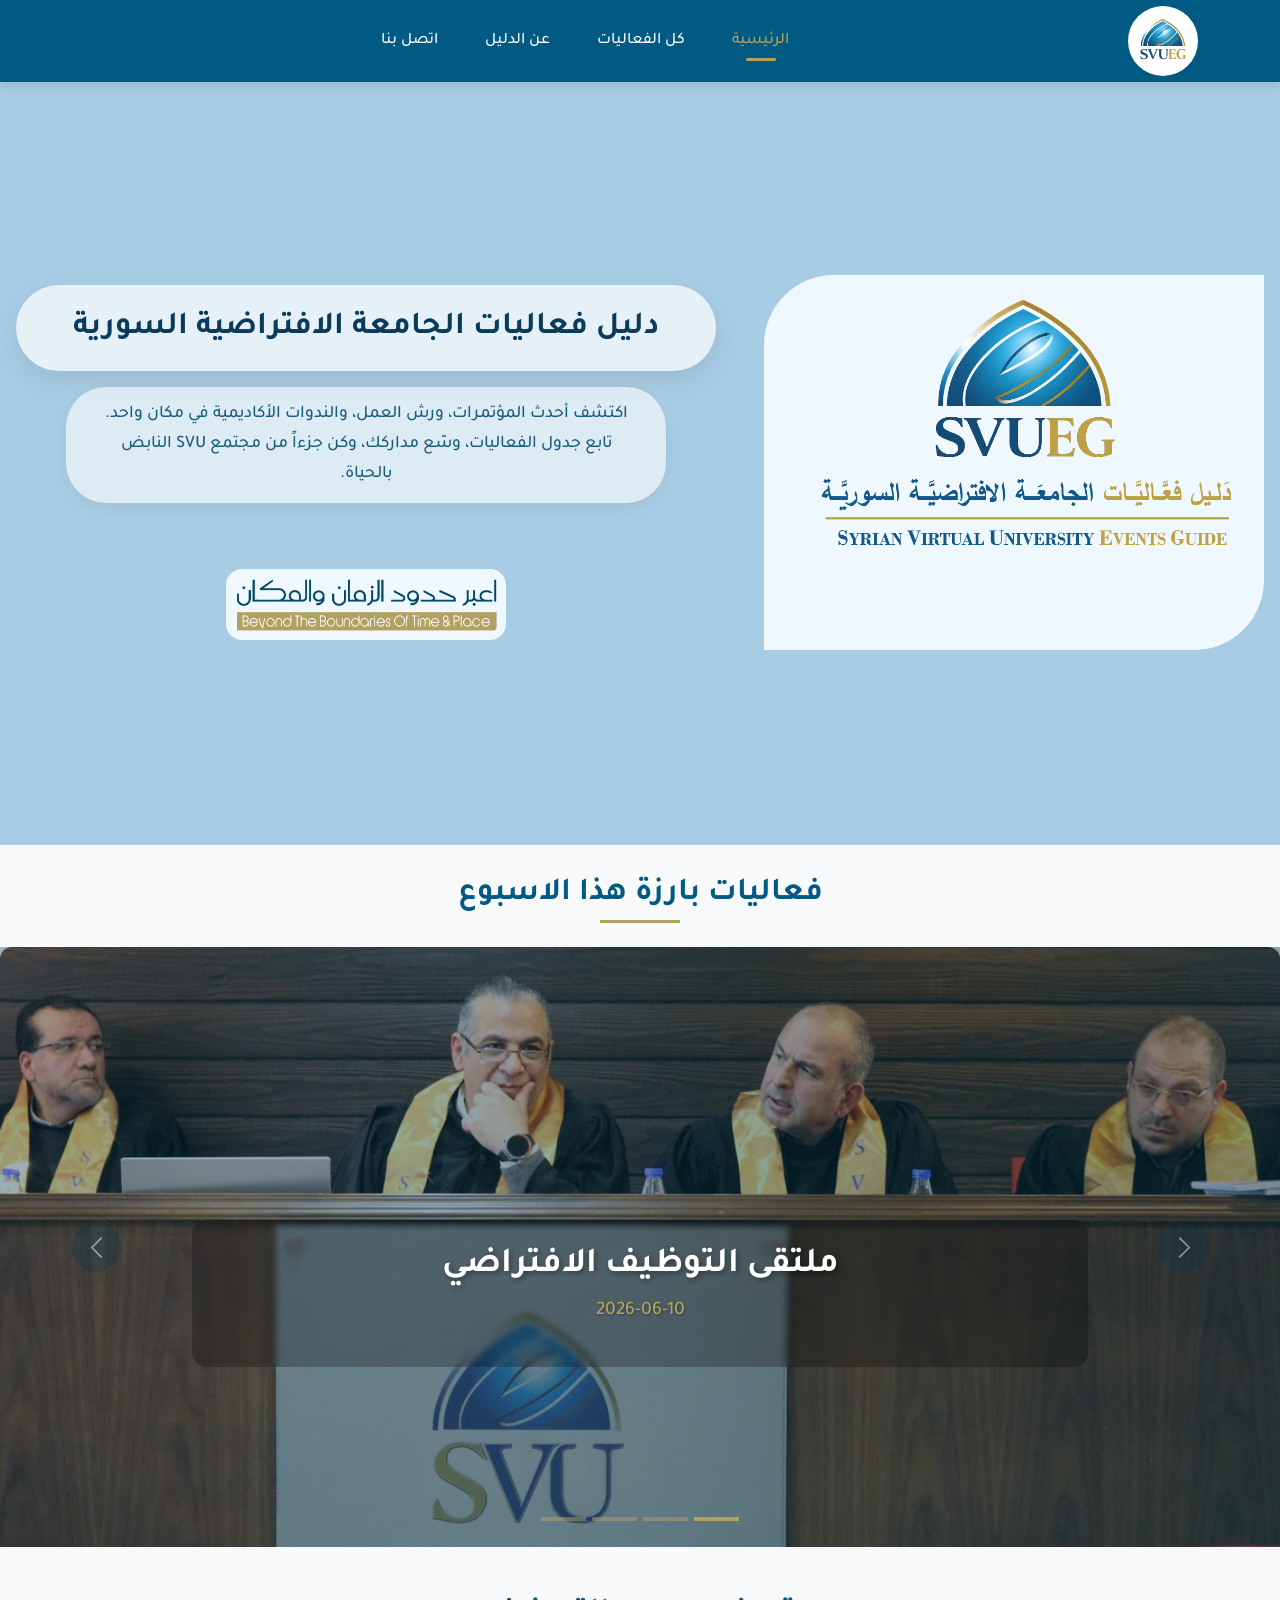
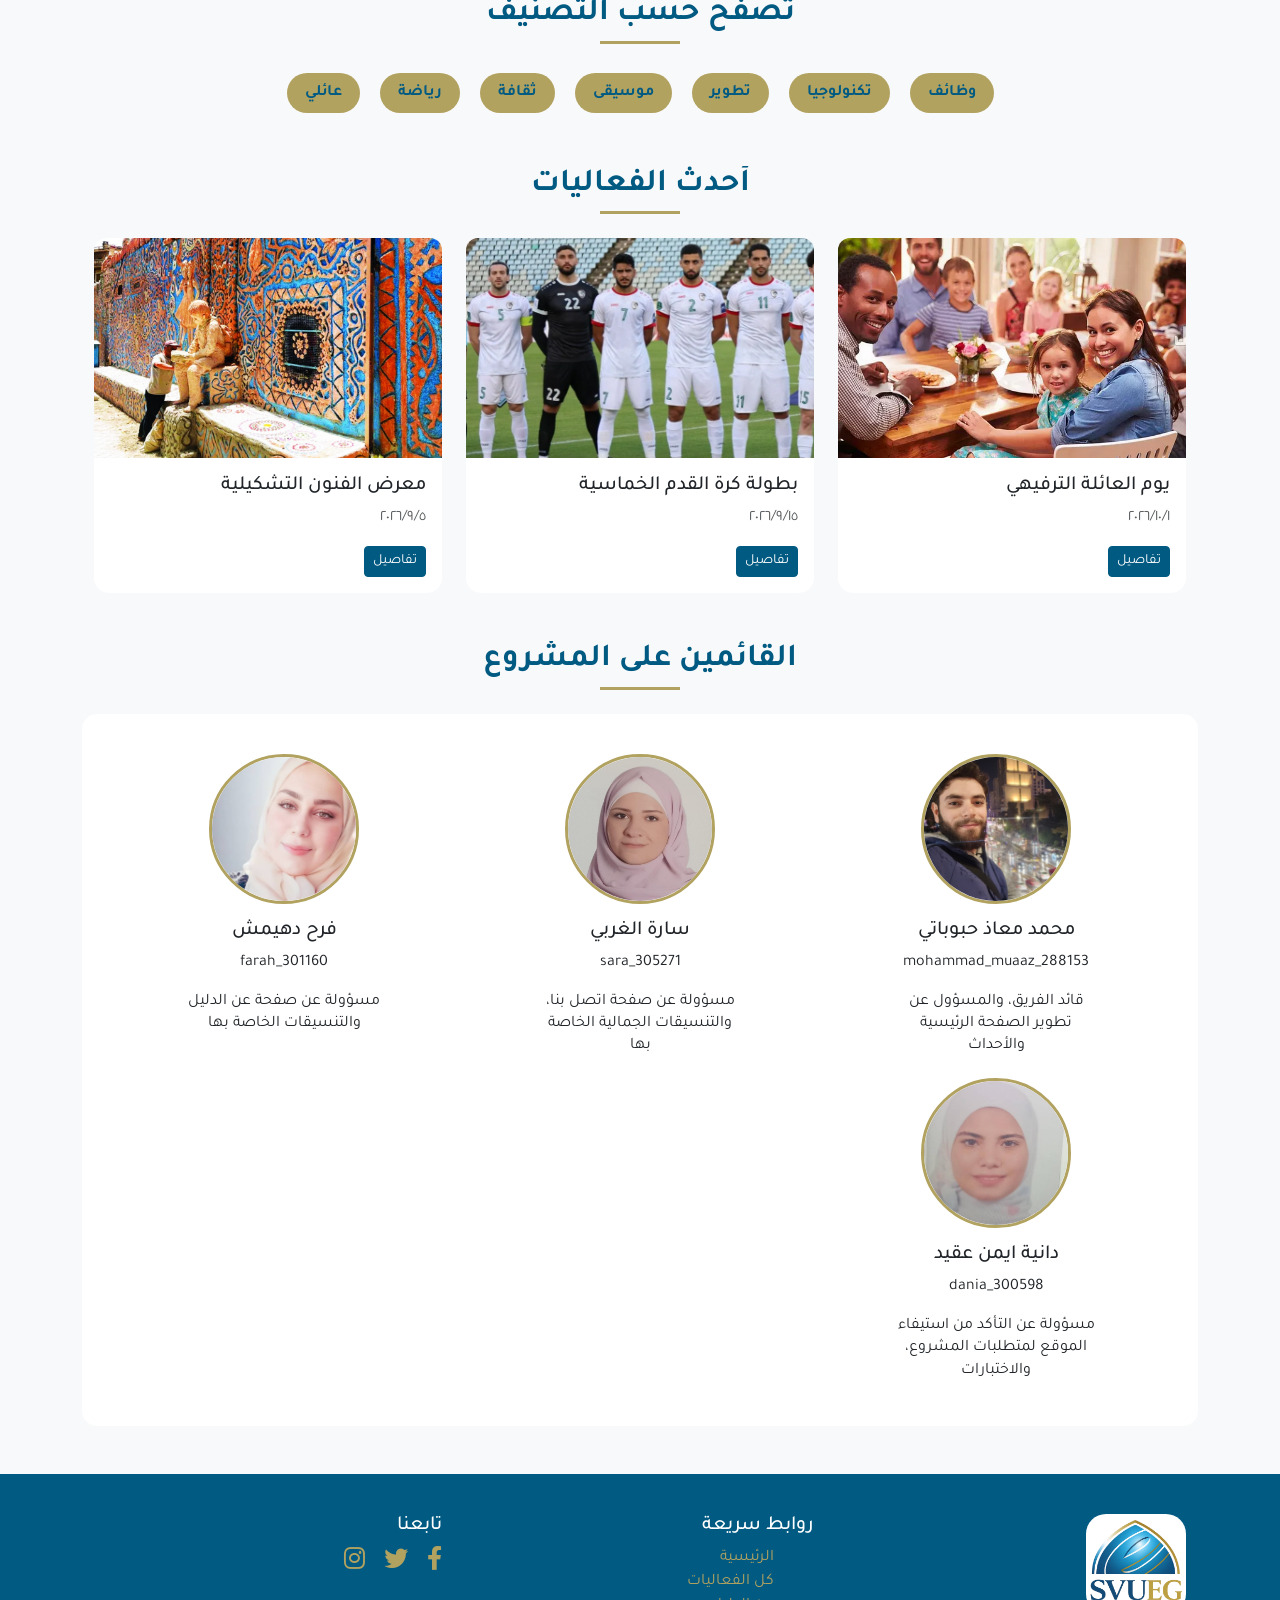
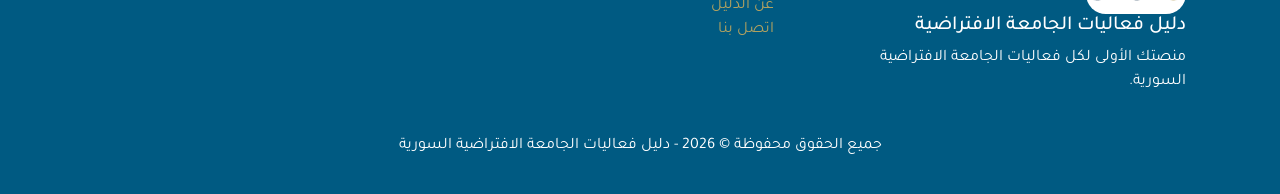
==== commit 3a03357a: "Edit Team members info" ====
--- a/index.html
+++ b/index.html
@@ -348,6 +348,27 @@
                   مسؤولة عن صفحة عن الدليل والتنسيقات الخاصة بها
                 </p>
               </div>
+
+              <div class="col-md-4">
+                <img
+                  src="assets/img/partners/dania_300598.jpg"
+                  alt="farah img"
+                  class="team-img"
+                />
+                <h5>دانية ايمن عقيد</h5>
+                <p>dania_300598</p>
+                <p
+                  style="
+                    line-height: 1.4;
+                    max-width: 200px;
+                    margin: 0 auto;
+                    margin-bottom: 20px;
+                  "
+                >
+                  مسؤولة عن التأكد من استيفاء الموقع لمتطلبات المشروع،
+                  والاختبارات
+                </p>
+              </div>
             </div>
           </div>
         </div>
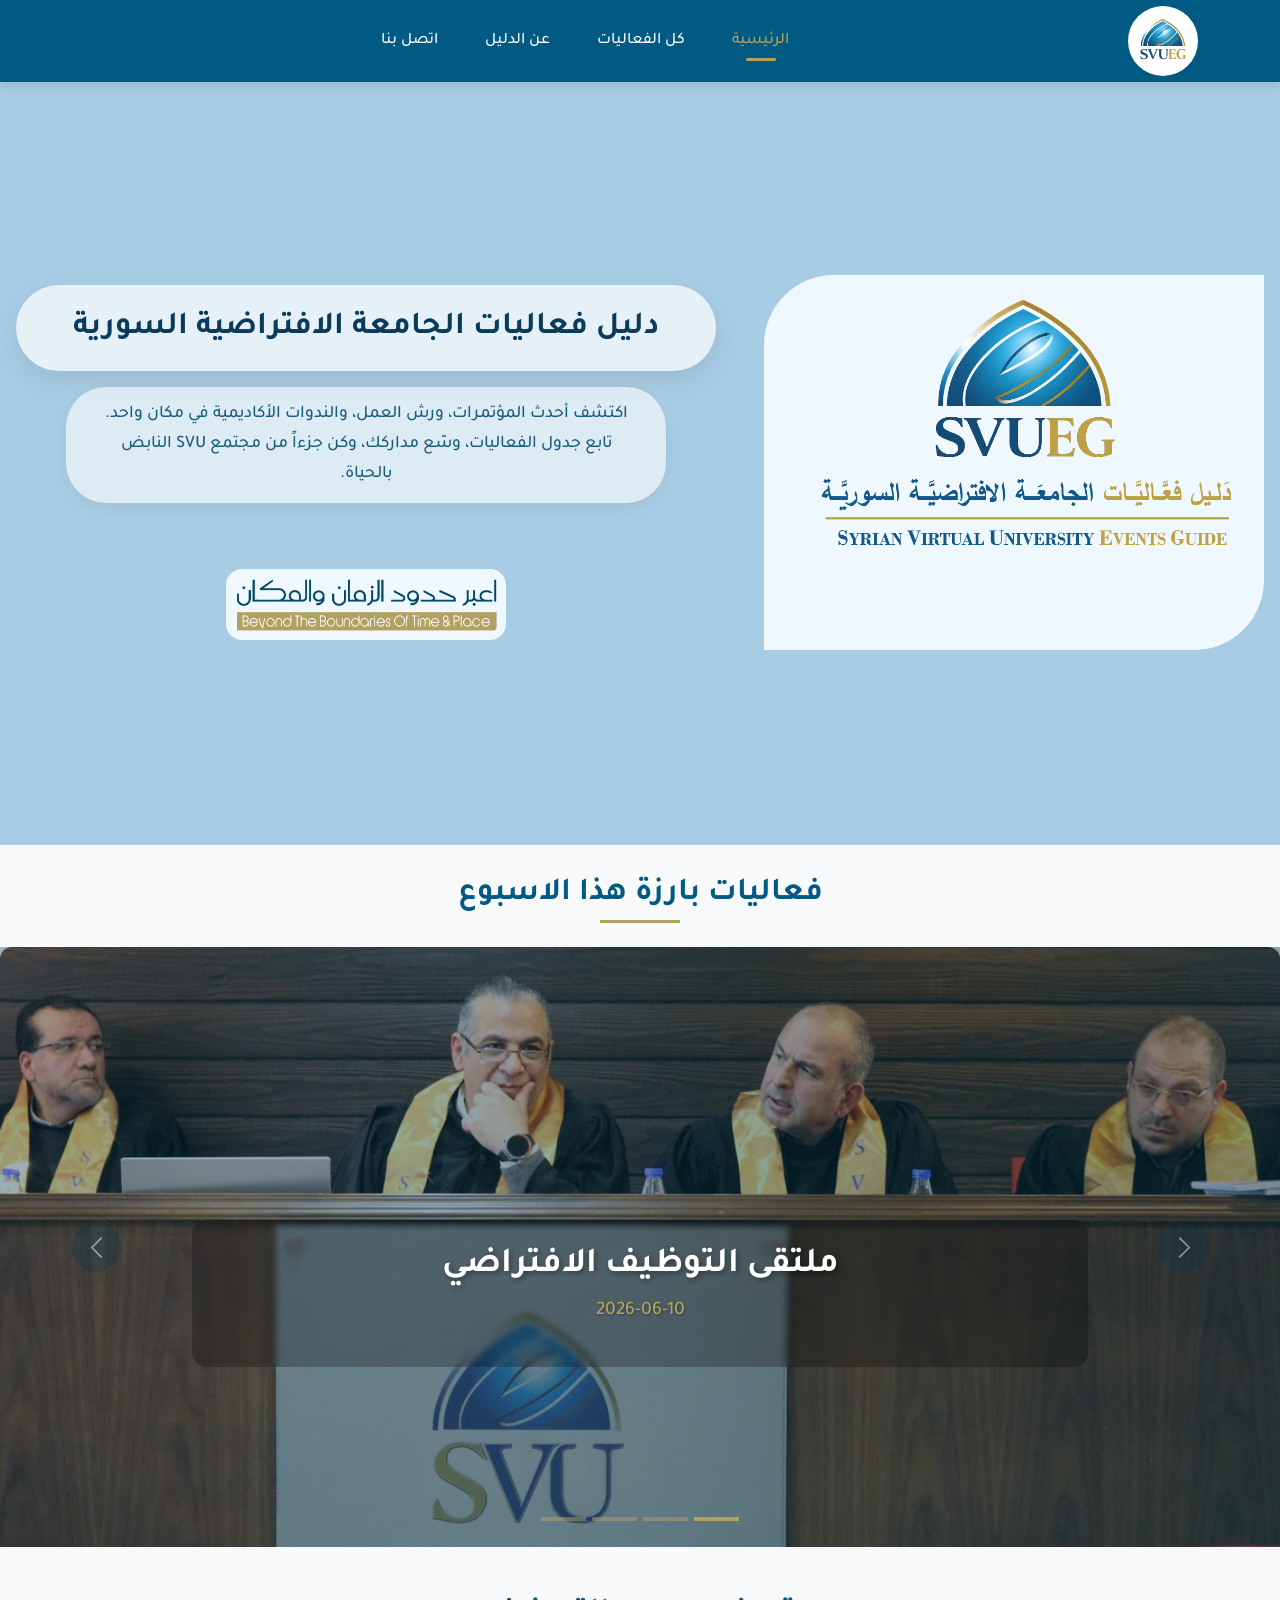
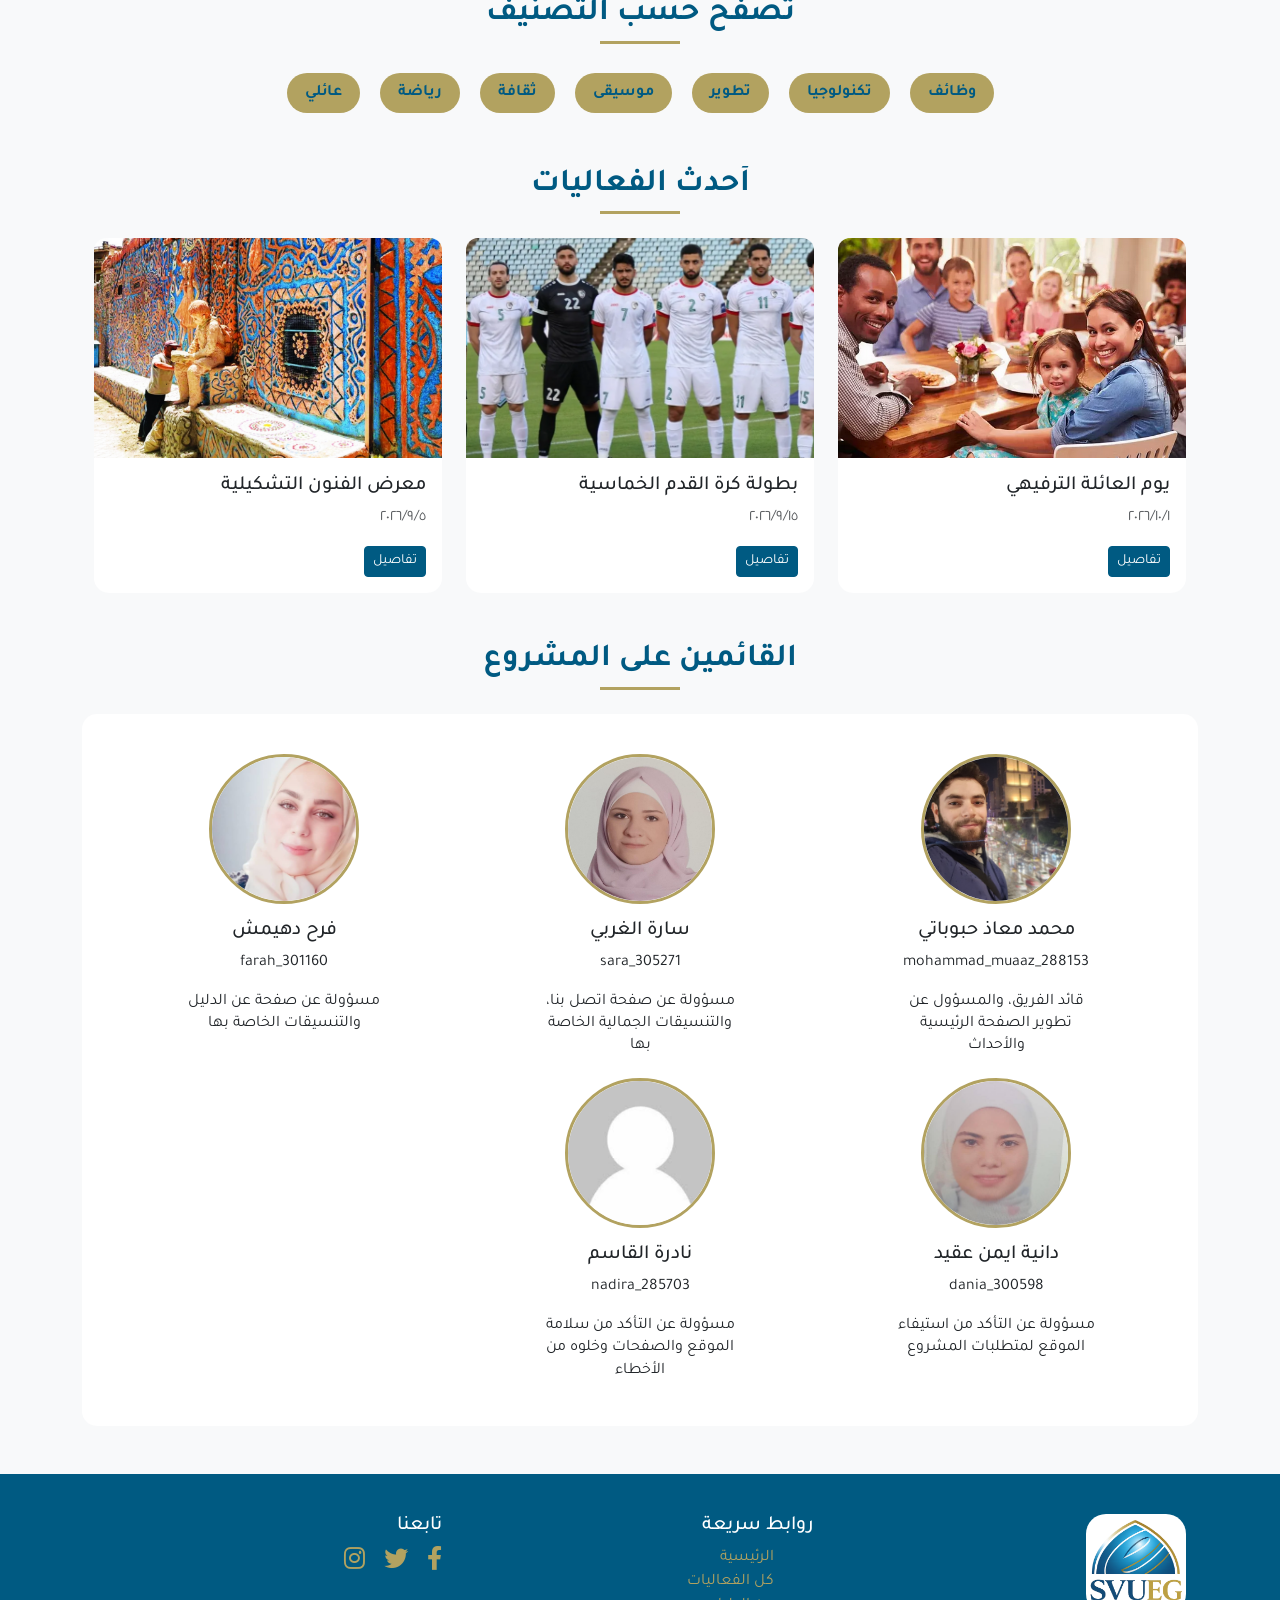
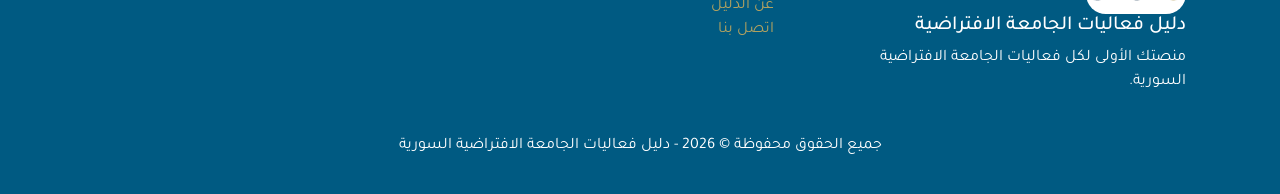
==== commit b39e907f: "Update Team members info" ====
--- a/index.html
+++ b/index.html
@@ -365,10 +365,31 @@
                     margin-bottom: 20px;
                   "
                 >
-                  مسؤولة عن التأكد من استيفاء الموقع لمتطلبات المشروع،
-                  والاختبارات
+                  مسؤولة عن التأكد من استيفاء الموقع لمتطلبات المشروع
                 </p>
               </div>
+
+
+               <div class="col-md-4">
+                <img
+                  src="assets/img/partners/unknown.png"
+                  alt="farah img"
+                  class="team-img"
+                />
+                <h5>نادرة القاسم</h5>
+                <p>nadira_285703</p>
+                <p
+                  style="
+                    line-height: 1.4;
+                    max-width: 200px;
+                    margin: 0 auto;
+                    margin-bottom: 20px;
+                  "
+                >
+                  مسؤولة عن التأكد من سلامة الموقع والصفحات وخلوه من الأخطاء
+                </p>
+              </div>
+
             </div>
           </div>
         </div>
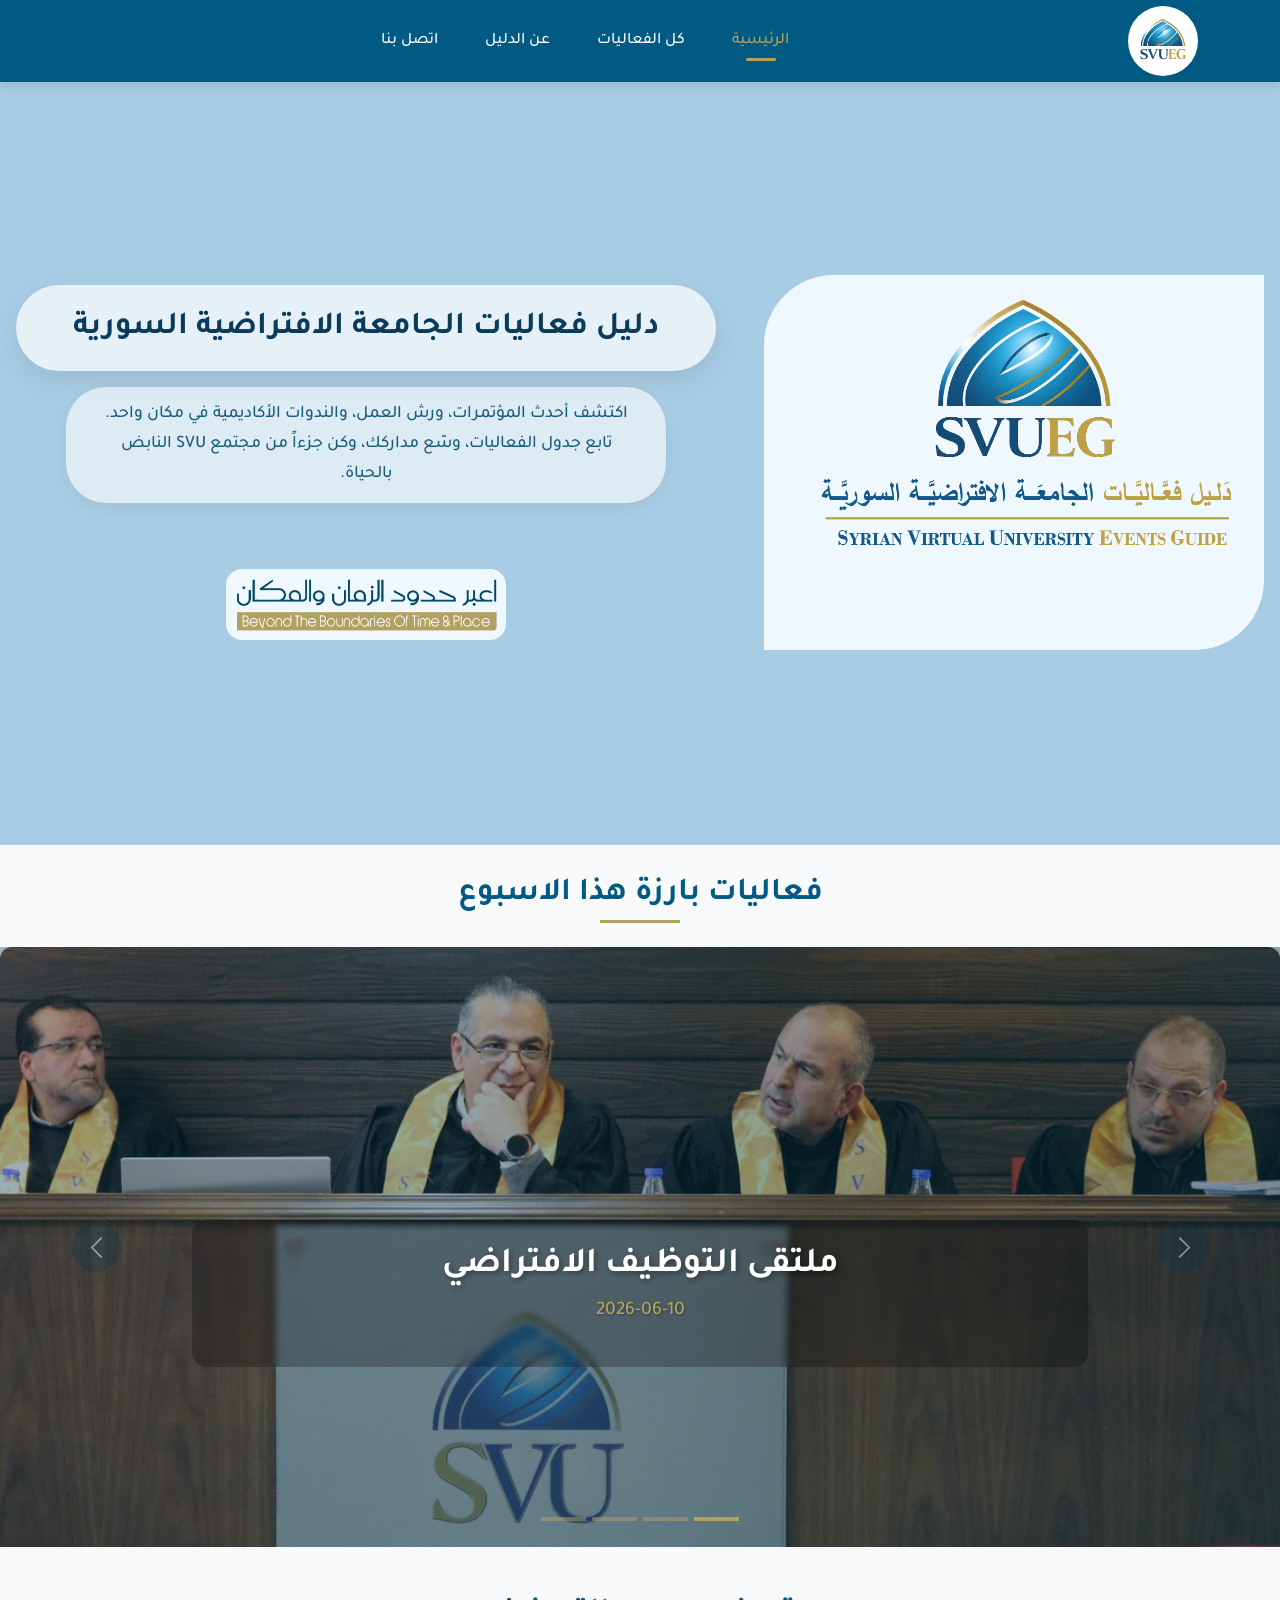
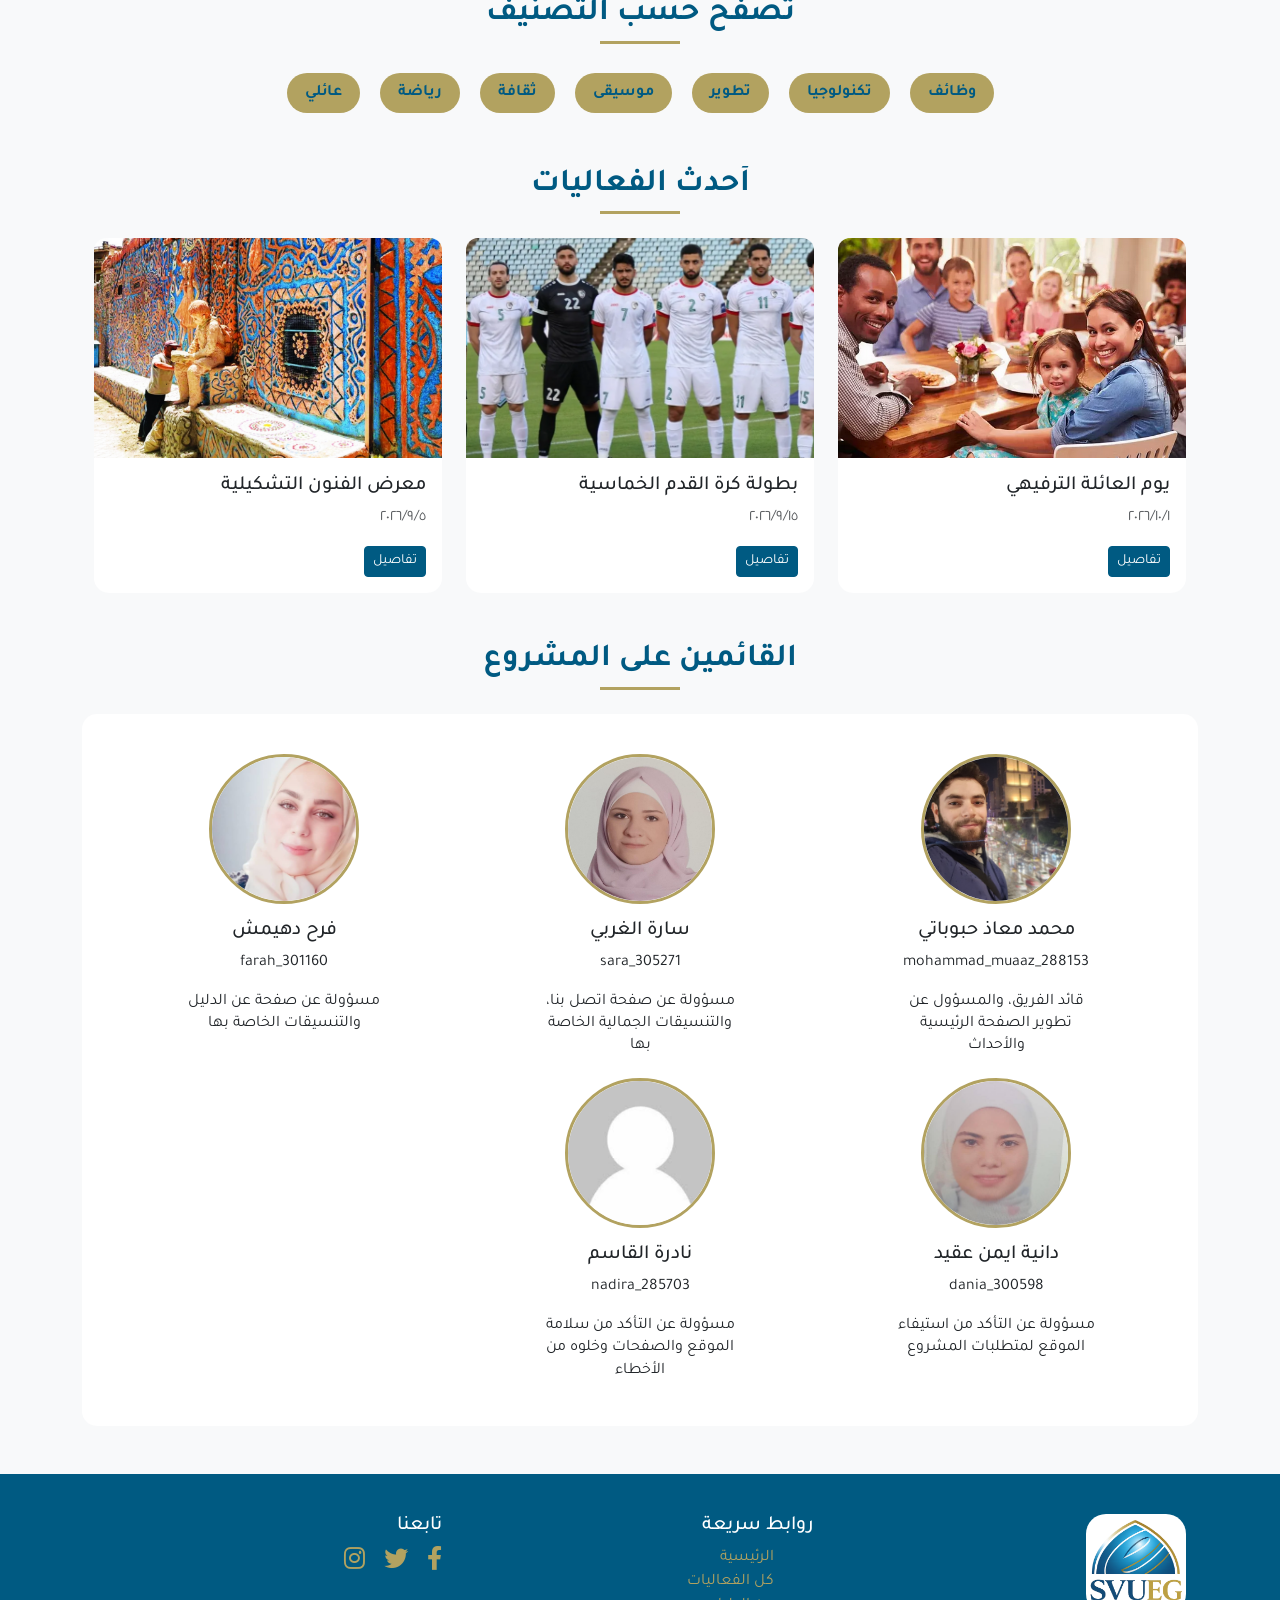
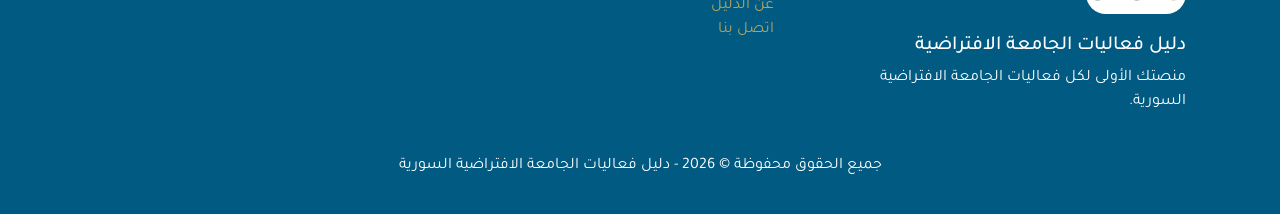
==== commit d3097914: "fix: Responsive things" ====
--- a/index.html
+++ b/index.html
@@ -404,7 +404,7 @@
             <img
               src="./assets/img/SVUEG_Logo.png"
               alt="SVUEG_Logo"
-              style="height: 100px; border-radius: 20%"
+              style="height: 100px; border-radius: 20%; margin-bottom: 20px;"
             />
             <h5>دليل فعاليات الجامعة الافتراضية</h5>
             <p>منصتك الأولى لكل فعاليات الجامعة الافتراضية السورية.</p>
--- a/assets/css/styles.css
+++ b/assets/css/styles.css
@@ -433,4 +433,32 @@
     font-size: 13px;
     white-space: nowrap;
   }
+}
+
+@media (max-width: 991px) {
+  .navbar-collapse {
+    transition: all 0.3s ease-in-out !important;
+    transform-origin: top center;
+    transform: scaleY(0);
+    opacity: 0;
+    display: block !important;
+    height: 0;
+    overflow: hidden;
+    padding: 0 !important;
+    margin: 0 !important;
+    border-top: none !important;
+  }
+
+  .navbar-collapse.show {
+    transform: scaleY(1);
+    opacity: 1;
+    height: auto;
+    margin-top: 15px !important;
+    padding-top: 10px !important;
+    border-top: 1px solid rgba(255, 255, 255, 0.2) !important;
+  }
+
+  .navbar-nav {
+    transition: all 0.2s ease;
+  }
 }
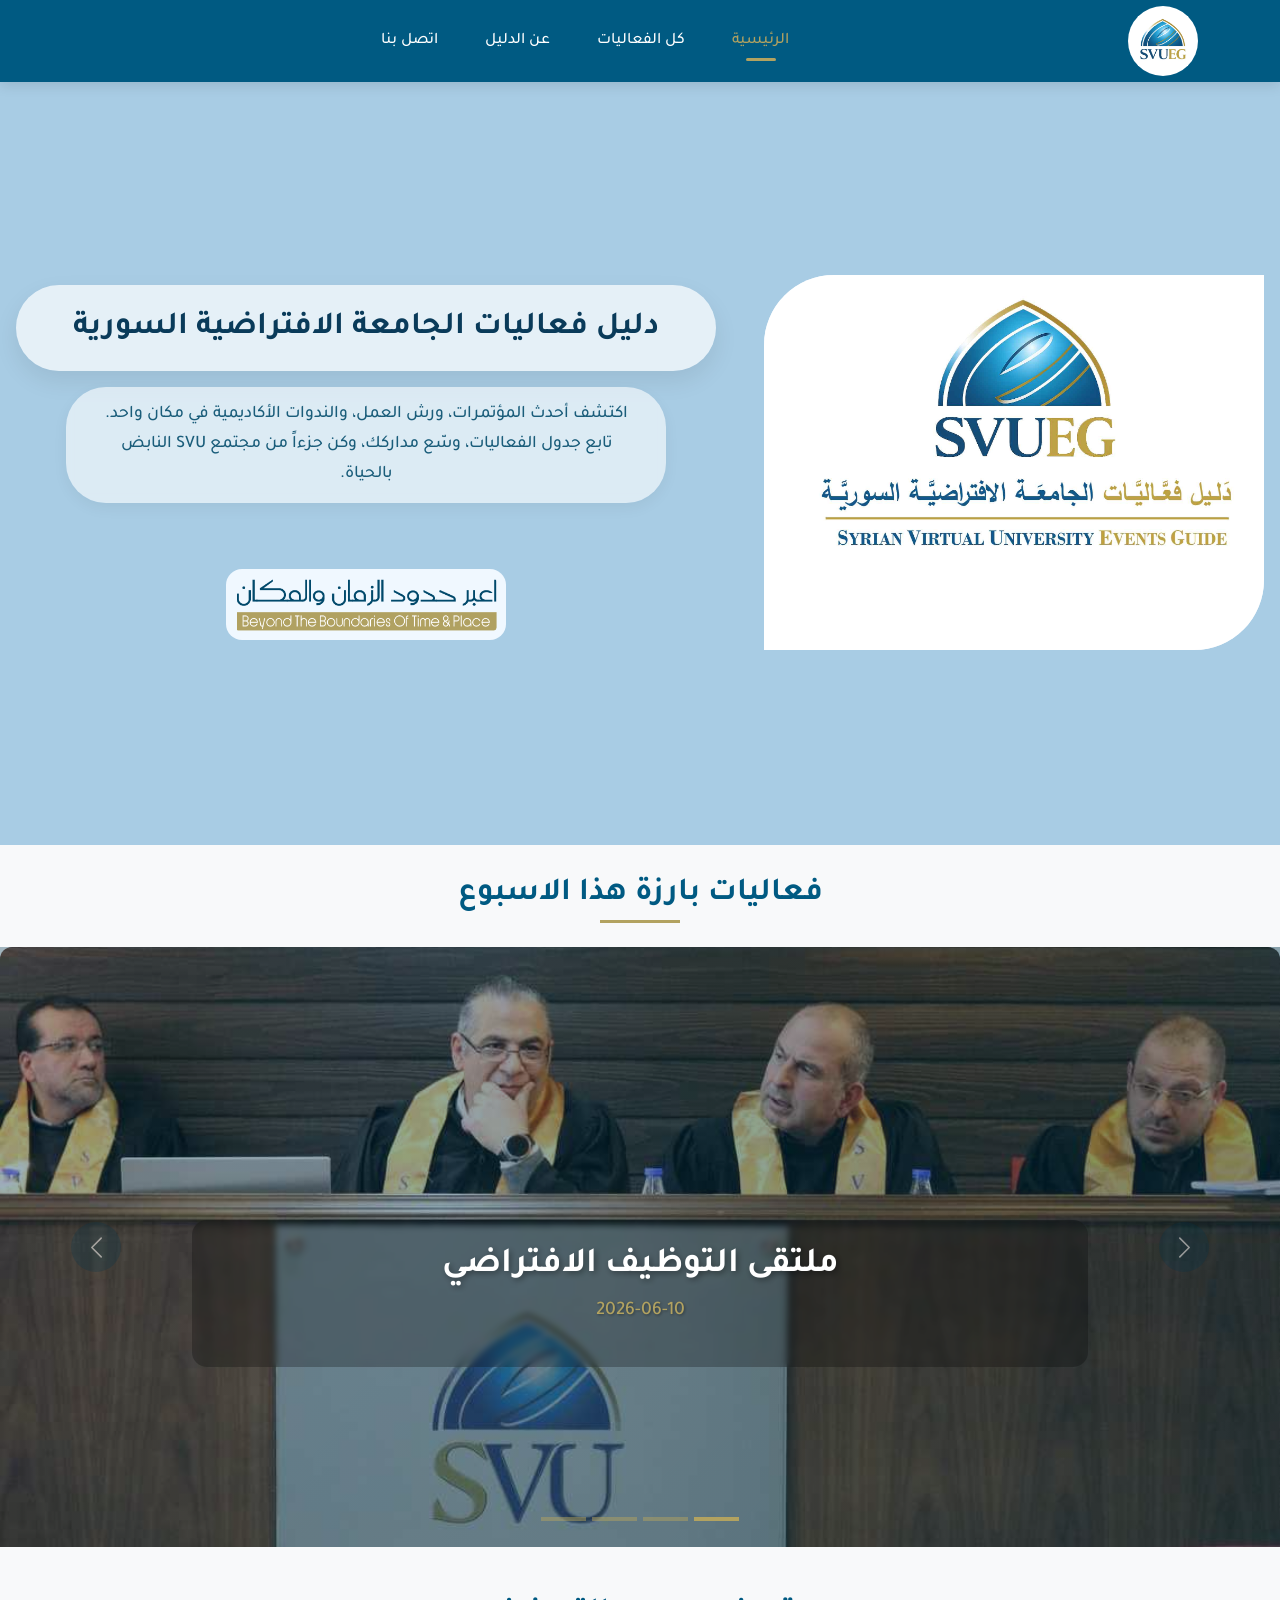
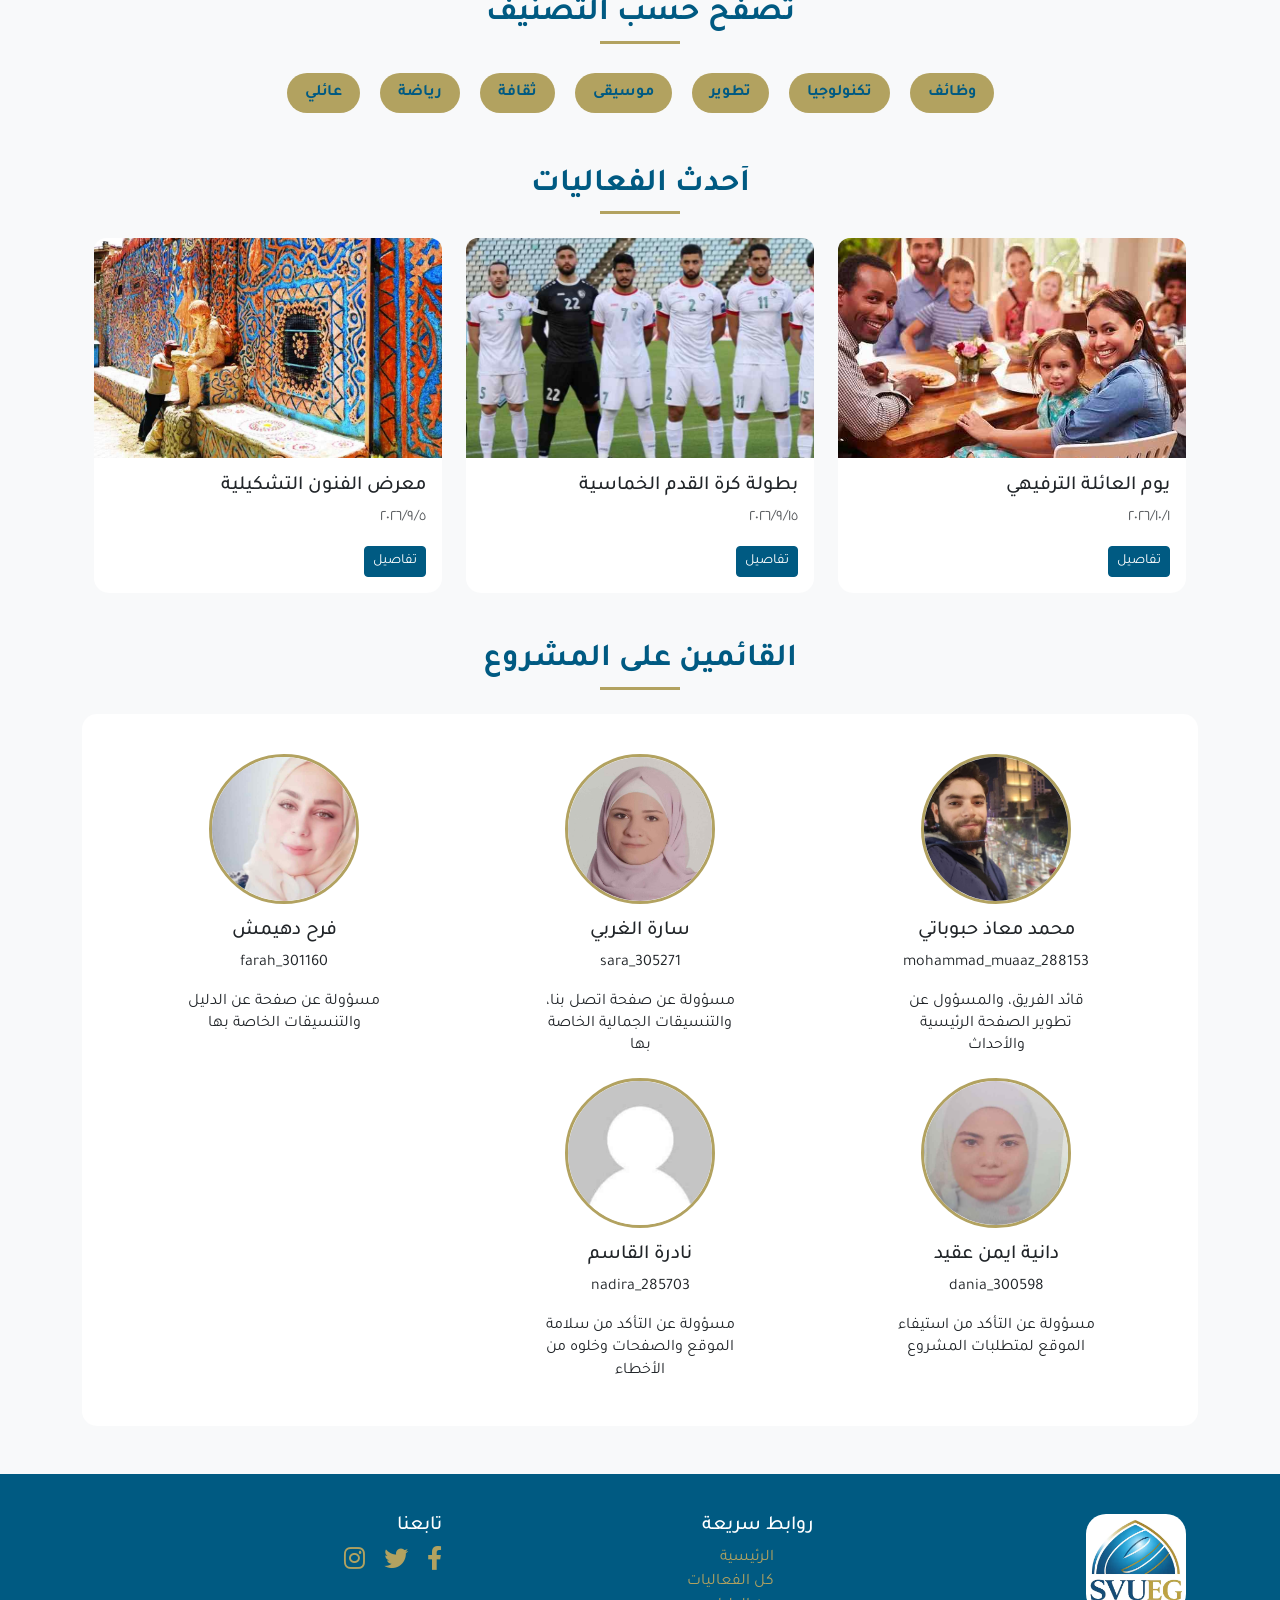
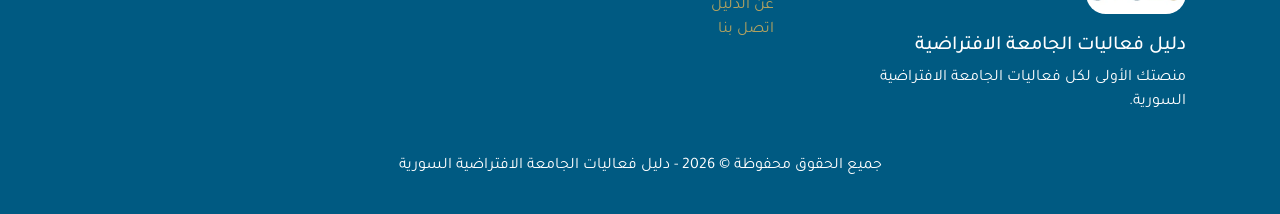
==== commit 8780ca8d: "Delete all Imgs and replace by compress imgs for optimaizing the UX" ====
--- a/index.html
+++ b/index.html
@@ -181,7 +181,7 @@
               "
             >
               <img
-                src="assets/img/SVUEG_Logo1.png"
+                src="assets/img/SVUEG_Logo.webp"
                 alt="شعار الجامعة"
                 style="width: 50px"
               />
@@ -221,7 +221,7 @@
       <section class="hero-fixed-section">
         <div class="hero-content-wrapper">
           <img
-            src="assets/img/SVUEG_MainLogo.png"
+            src="assets/img/SVUEG_MainLogo.jpg"
             alt="شعار الجامعة"
             class="hero-logo-img"
           />
@@ -291,7 +291,7 @@
             <div class="row text-center mt-3">
               <div class="col-md-4">
                 <img
-                  src="assets/img/partners/mohammad_muaaz_288153.png"
+                  src="assets/img/partners/mohammad_muaaz_288153.jpg"
                   alt="mohammad_muaaz img"
                   class="team-img"
                 />
@@ -372,7 +372,7 @@
 
                <div class="col-md-4">
                 <img
-                  src="assets/img/partners/unknown.png"
+                  src="assets/img/partners/unknown.jpg"
                   alt="farah img"
                   class="team-img"
                 />
@@ -402,7 +402,7 @@
         <div class="row">
           <div class="col-md-4">
             <img
-              src="./assets/img/SVUEG_Logo.png"
+              src="./assets/img/SVUEG_Logo.webp"
               alt="SVUEG_Logo"
               style="height: 100px; border-radius: 20%; margin-bottom: 20px;"
             />
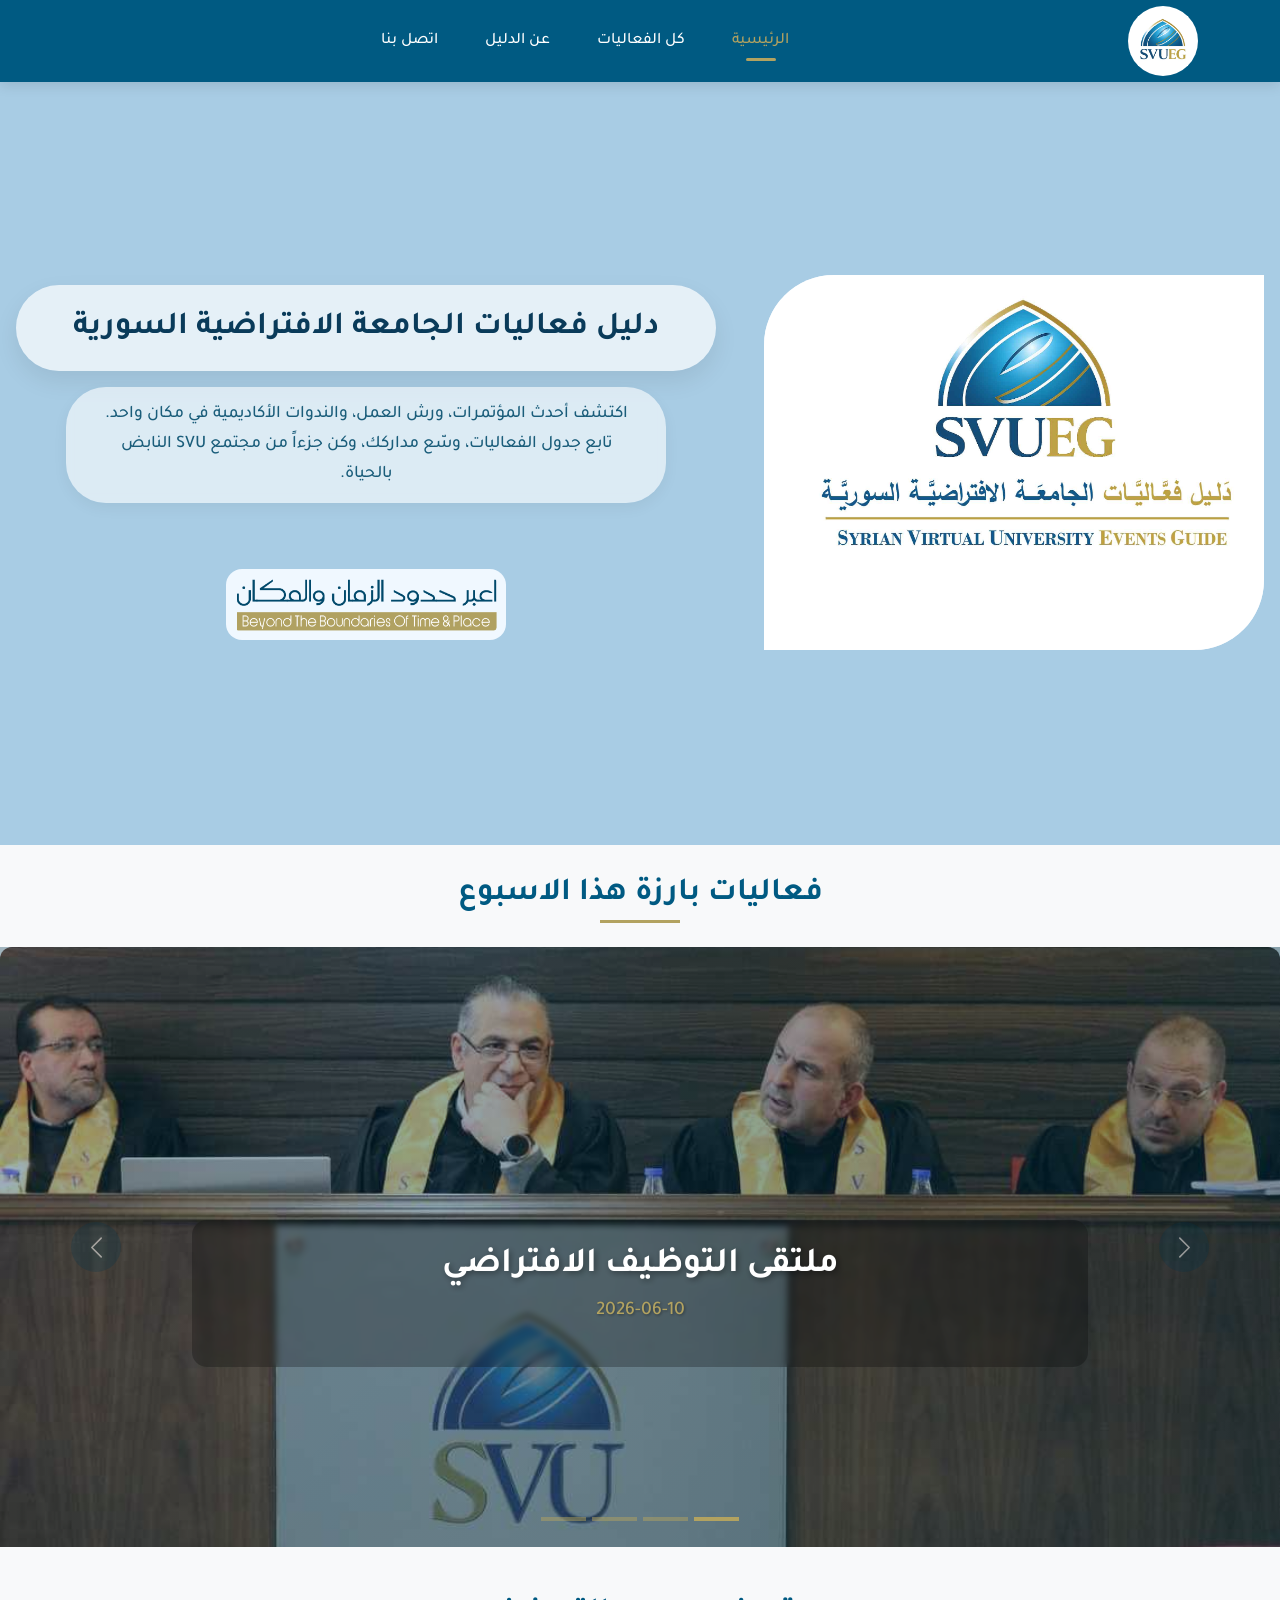
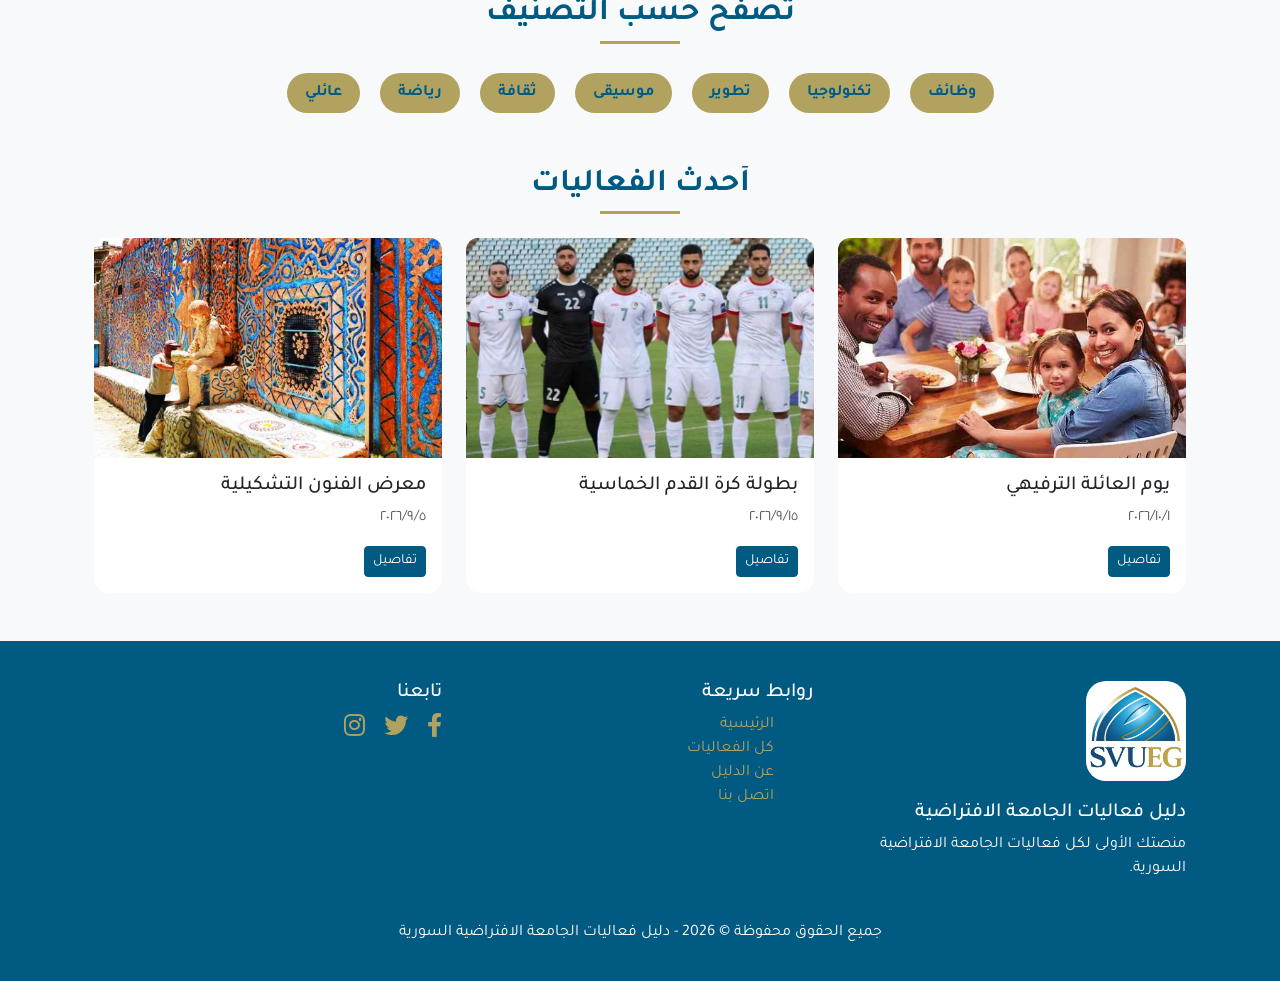
==== commit 016f84e0: "Update partners" ====
--- a/index.html
+++ b/index.html
@@ -6,6 +6,7 @@
     <title>دليل فعاليات الجامعة الافتراضية | الرئيسية</title>
     <link rel="icon" href="assets/img/SVUEG.ico" />
 
+    <link rel="styles" href="./assets/css/styles.css">
     <link
       href="https://fonts.googleapis.com/css2?family=Tajawal:wght@400;500;700;800&display=swap"
       rel="stylesheet"
@@ -283,117 +284,7 @@
         <h2 class="section-title text-center mb-4">أحدث الفعاليات</h2>
         <div class="row g-4" id="latestEventsGrid"></div>
       </section>
-
-      <section class="container my-5">
-        <h2 class="section-title text-center mb-4">القائمين على المشروع</h2>
-        <div class="row g-4">
-          <div class="card mt-4 p-4">
-            <div class="row text-center mt-3">
-              <div class="col-md-4">
-                <img
-                  src="assets/img/partners/mohammad_muaaz_288153.jpg"
-                  alt="mohammad_muaaz img"
-                  class="team-img"
-                />
-                <h5>محمد معاذ حبوباتي</h5>
-                <p>mohammad_muaaz_288153</p>
-                <p
-                  style="
-                    line-height: 1.4;
-                    max-width: 200px;
-                    margin: 0 auto;
-                    margin-bottom: 20px;
-                  "
-                >
-                  قائد الفريق، والمسؤول عن تطوير الصفحة الرئيسية والأحداث
-                </p>
-              </div>
-
-              <div class="col-md-4">
-                <img
-                  src="assets/img/partners/sara_305271.jpg"
-                  alt="sara img"
-                  class="team-img"
-                />
-                <h5>سارة الغربي</h5>
-                <p>sara_305271</p>
-                <p
-                  style="
-                    line-height: 1.4;
-                    max-width: 200px;
-                    margin: 0 auto;
-                    margin-bottom: 20px;
-                  "
-                >
-                  مسؤولة عن صفحة اتصل بنا، والتنسيقات الجمالية الخاصة بها
-                </p>
-              </div>
-
-              <div class="col-md-4">
-                <img
-                  src="assets/img/partners/farah_301160.jpg"
-                  alt="farah img"
-                  class="team-img"
-                />
-                <h5>فرح دهيمش</h5>
-                <p>farah_301160</p>
-                <p
-                  style="
-                    line-height: 1.4;
-                    max-width: 200px;
-                    margin: 0 auto;
-                    margin-bottom: 20px;
-                  "
-                >
-                  مسؤولة عن صفحة عن الدليل والتنسيقات الخاصة بها
-                </p>
-              </div>
-
-              <div class="col-md-4">
-                <img
-                  src="assets/img/partners/dania_300598.jpg"
-                  alt="farah img"
-                  class="team-img"
-                />
-                <h5>دانية ايمن عقيد</h5>
-                <p>dania_300598</p>
-                <p
-                  style="
-                    line-height: 1.4;
-                    max-width: 200px;
-                    margin: 0 auto;
-                    margin-bottom: 20px;
-                  "
-                >
-                  مسؤولة عن التأكد من استيفاء الموقع لمتطلبات المشروع
-                </p>
-              </div>
-
-
-               <div class="col-md-4">
-                <img
-                  src="assets/img/partners/unknown.jpg"
-                  alt="farah img"
-                  class="team-img"
-                />
-                <h5>نادرة القاسم</h5>
-                <p>nadira_285703</p>
-                <p
-                  style="
-                    line-height: 1.4;
-                    max-width: 200px;
-                    margin: 0 auto;
-                    margin-bottom: 20px;
-                  "
-                >
-                  مسؤولة عن التأكد من سلامة الموقع والصفحات وخلوه من الأخطاء
-                </p>
-              </div>
-
-            </div>
-          </div>
-        </div>
-      </section>
+     
     </main>
 
     <!-- footer -->
